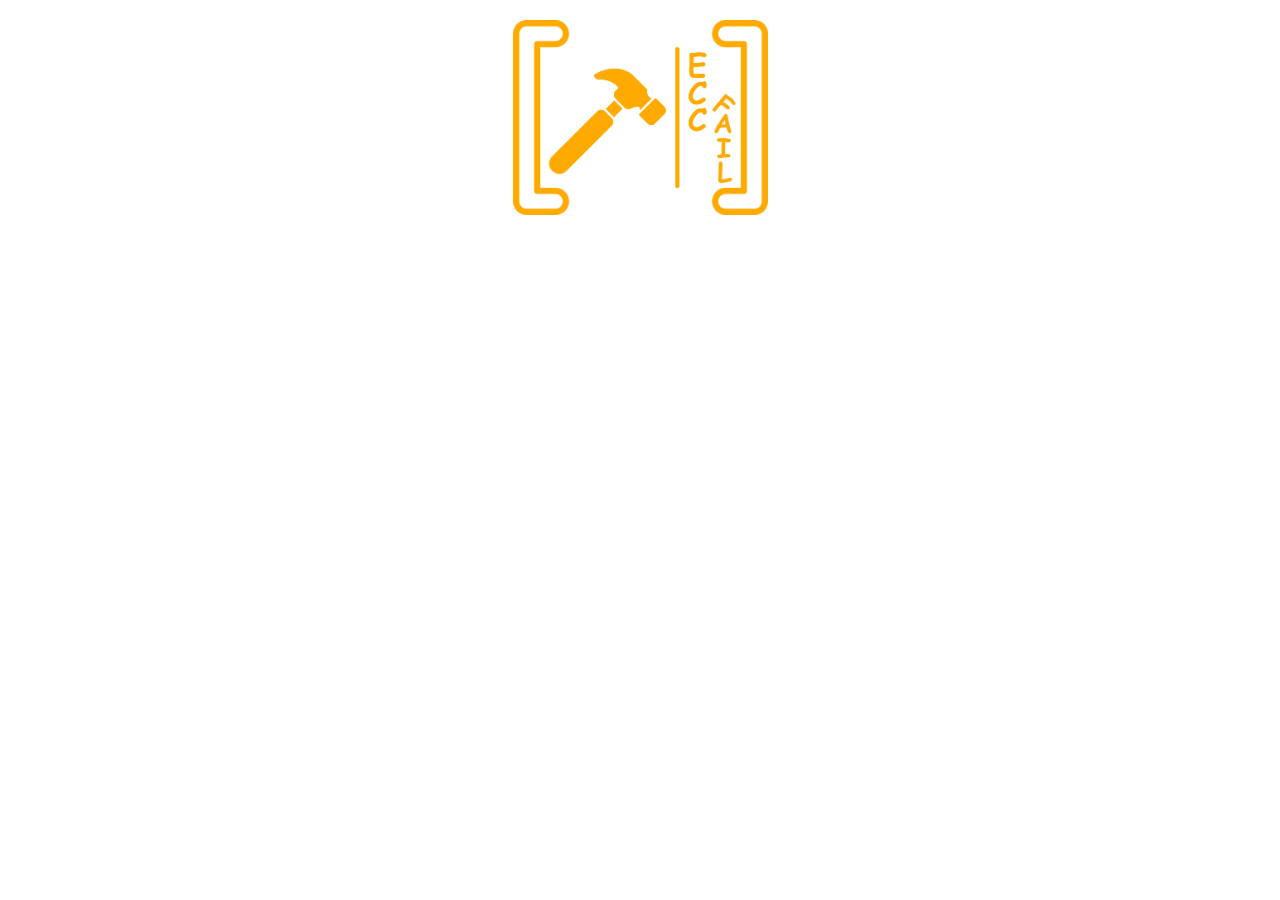
==== index.html @ f6d90c80 "Rename preview.html to index.html" ====
<!doctype html>
<html lang="en">

<head>
  <title>ECC.fail</title>
  <link rel="icon" type="image/x-icon" href="/img/icon.png">
  <meta property="og:title" content="ECC.fail" />
  <meta property="og:description" content="Rowhammer Attack on DDR4 Servers with ECC Memory" />
  <meta property="og:url" content="https://ecc.fail" />
  <!-- Google tag (gtag.js) -->
  <script async src="https://www.googletagmanager.com/gtag/js?id=G-G7LQN2NW95"></script>
  <script>
    window.dataLayer = window.dataLayer || [];
    function gtag() {dataLayer.push(arguments);}
    gtag('js', new Date());
    gtag('config', 'G-G7LQN2NW95');
  </script>

  <meta charset="utf-8">
  <meta name="viewport" content="width=device-width, initial-scale=1, shrink-to-fit=no">

  <!-- Bootstrap and Font-Awesome -->
  <link rel="stylesheet" href="https://stackpath.bootstrapcdn.com/bootstrap/4.4.1/css/bootstrap.min.css"
    integrity="sha384-Vkoo8x4CGsO3+Hhxv8T/Q5PaXtkKtu6ug5TOeNV6gBiFeWPGFN9MuhOf23Q9Ifjh" crossorigin="anonymous">
  <link href="https://stackpath.bootstrapcdn.com/font-awesome/4.7.0/css/font-awesome.min.css" type="text/css"
    rel="stylesheet">

  <!-- Google Fonts -->
  <link rel="preconnect" href="https://fonts.googleapis.com">
  <link rel="preconnect" href="https://fonts.gstatic.com" crossorigin>
  <link href="https://fonts.googleapis.com/css2?family=Roboto:wght@300&display=swap" rel="stylesheet">
  <link href="https://fonts.googleapis.com/css2?family=Roboto:wght@500&display=swap" rel="stylesheet">
  <link href="https://fonts.googleapis.com/css2?family=Poppins:wght@700&display=swap" rel="stylesheet">

  <link href="css/theme.css" rel="stylesheet">
</head>

<body>
  <div class="container">
    <section id="abstract">
      <div class="row justify-content-center align-items-center">
        <div class="col-3">
          <img class="img-fluid" src="img/ecc-fail-logo-orange.png" id="logo" alt="ECC.fail Logo" />
        </div>
      </div>

    </section>
  </div>

</body>

</html>
---- css/theme.css ----
body {
  font-family: 'Roboto', sans-serif;
  font-weight: 300;
  font-size: 13pt;
}

.btn,
.btn-primary:active {
  /* background: #ffaa00; */
  background: #014366;
  border: #000000;
  border-radius: 10px;
}

a {
  color: #636363;
  font-weight: 400;
  text-decoration: none;
}

.fail {
  color: #b1060e;
  font-family: 'Poppins';
}

.news {
  max-height: 40px;
  max-width: 150px;
  margin-right: 10px;
}

.gray {
  color: #636363;
}

.badge {
  color: #ffffff;
  background: #ec7300;
}

h1 {
  font-weight: 400;
  font-size: 3em;
  color: #014366;
}

h2 {
  font-size: 2em;
  font-weight: 300;
}

h4 {
  font-size: 1.5em;
  font-weight: bolder;
  margin-top: 20px;
  margin-bottom: 0;
  width: 100%;
}

h5 {
  padding-top: 15px;
  padding-bottom: 0;
  margin-bottom: 0.5em;
  font-weight: 600;
}

#abstract>div {
  margin-top: 20px;
}

#abstract .card {
  background: #f8fcff;
}

#people>div {
  margin-top: 20px;
}

.question,
.block {
  margin-top: 20px;
  margin-left: 1em;
  margin-right: 1em;
}

#accordion .card {
  border: none;
  margin-top: 10px;
}

#accordion .btn,
#accordion .btn-link {
  background: none;
  border: none;
  color: #000;
  padding-bottom: 0;
  font-weight: 600;
  font-size: 1em;
  text-decoration: none;
}

#accordion .btn:before {
  font-family: FontAwesome;
  content: "\f077";
  color: #000;
  margin-right: 0.5em;
}

#accordion .btn.collapsed:before {
  content: "\f078";
}

#accordion .card .card-body {
  margin-top: 1em;
  margin-left: 1em;
  padding: 0;
}

footer {
  background: #014366;
  color: white;
  font-size: 0.9em;
  margin-top: 20px;
  padding: 0.5em;
  position: absolute;
  left: 0;
  right: 0;
  width: 100%;
}

.modal-body {
  text-align: left;
}

.jumbotron {
  padding-top: 30px !important;
  padding-bottom: 20px !important;
}

:focus {
  outline: 0 !important;
  box-shadow: 0 0 0 0 rgba(0, 0, 0, 0) !important;
}

.action {
  color: #ffffff;
  text-decoration: none;
}

.action:hover {
  color: #ffffff;
}

li {
  margin: 10px 0;
}

.button-wrapper .btn {
  margin-bottom: 5px;
}

.badge {
  margin-left: 5px;
}

.badge-gatech {
  background-color: #b3a369;
}

.badge-umich {
  background-color: #00274c;
}

.badge-purdue {
  background-color: #cfb990;
}

.badge-rub {
  background-color: #17365c;
}

.univ {
  color: #ffffff;
}

.univ:hover {
  color: #ffffff;
}

iframe {
  display: block;
  margin: auto;
}

.accordion-body {
  margin-left: 30px;
}

.description {
  color: rgb(0, 0, 0);
}

.mitigation {
  border: 4px solid black;
}
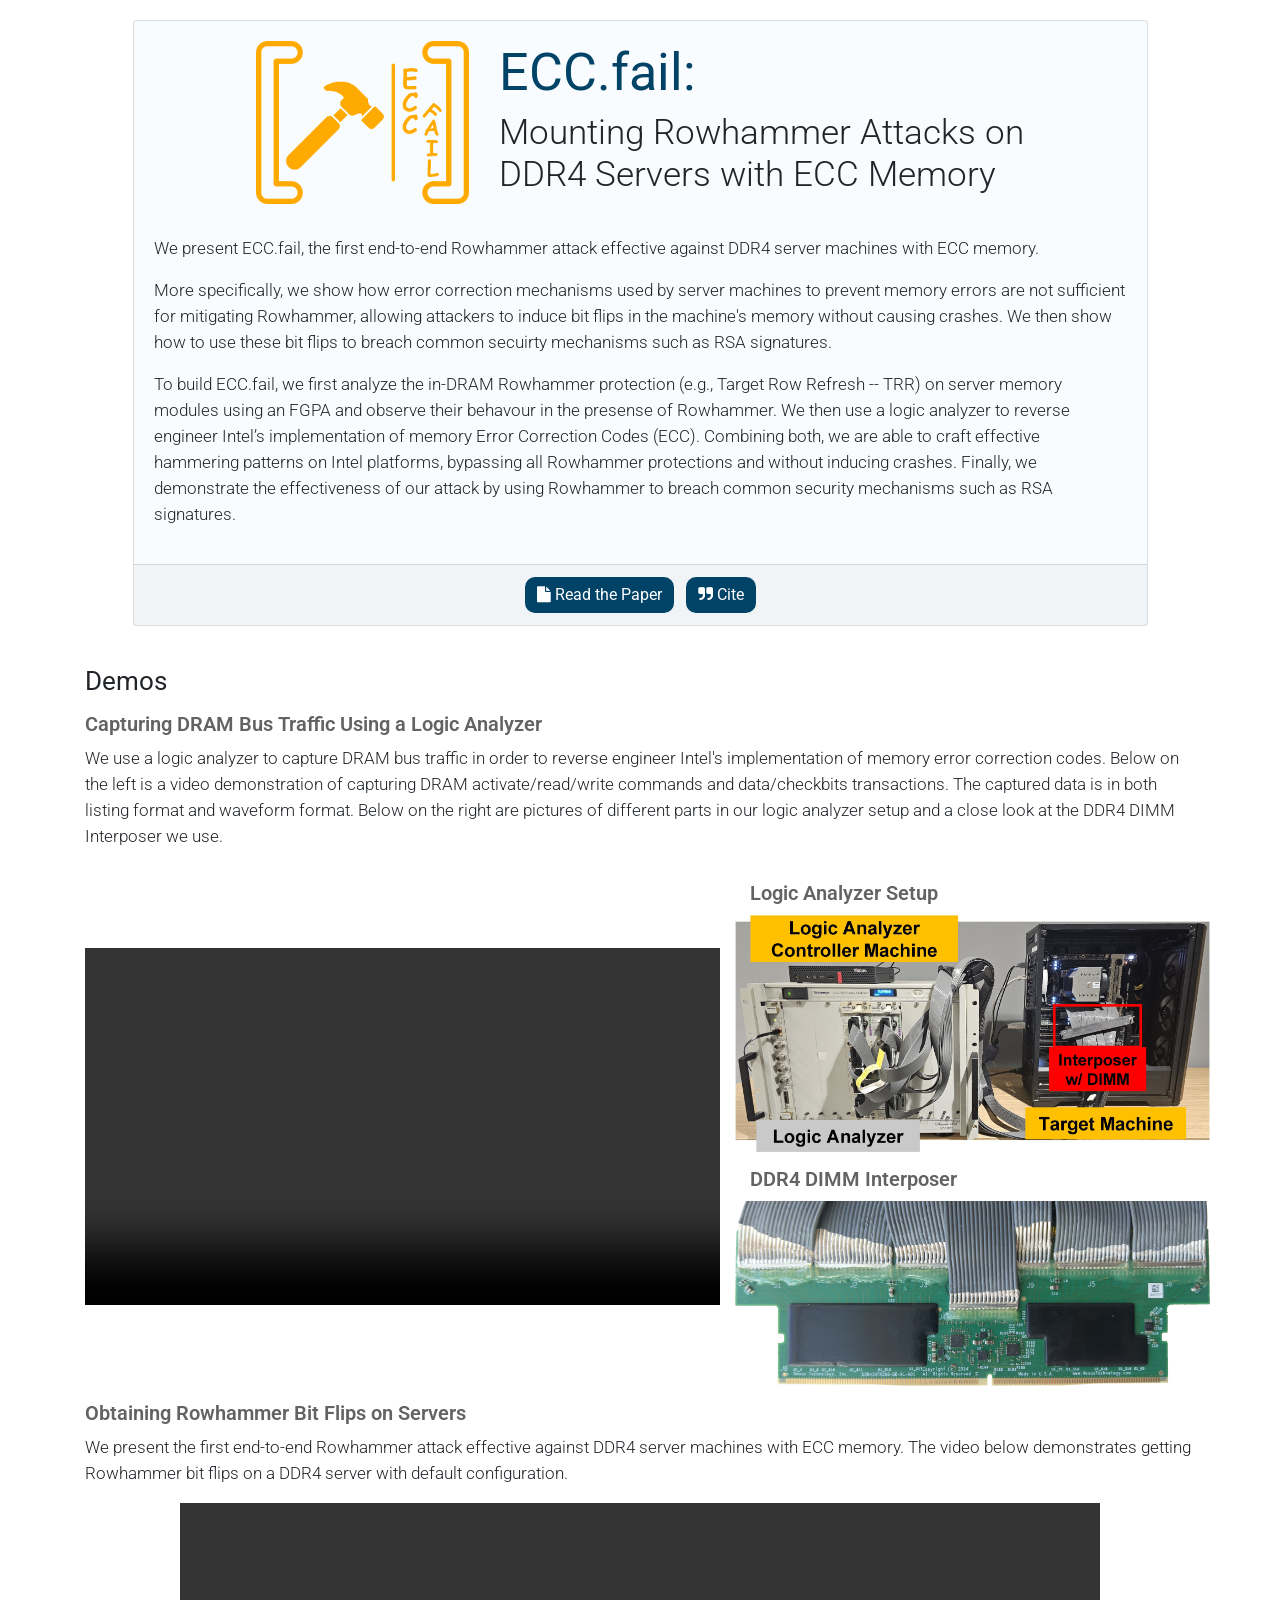
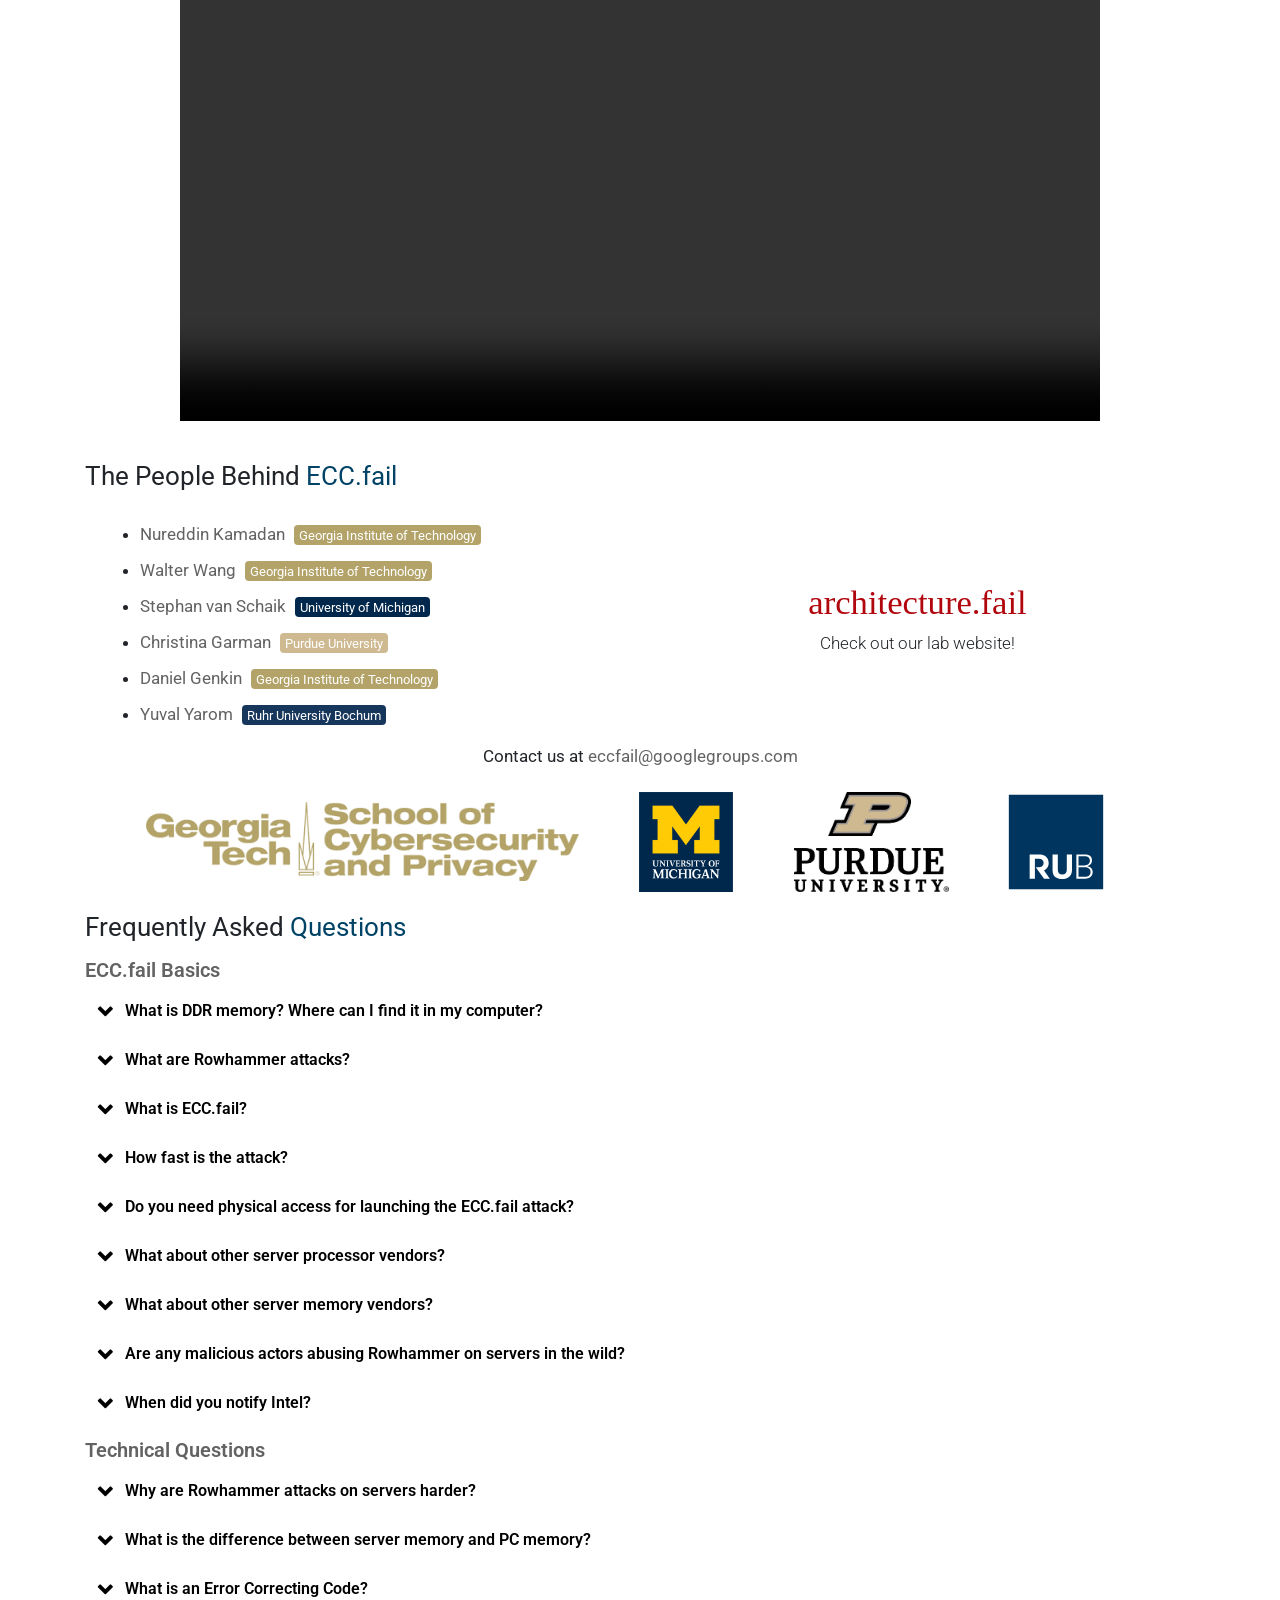
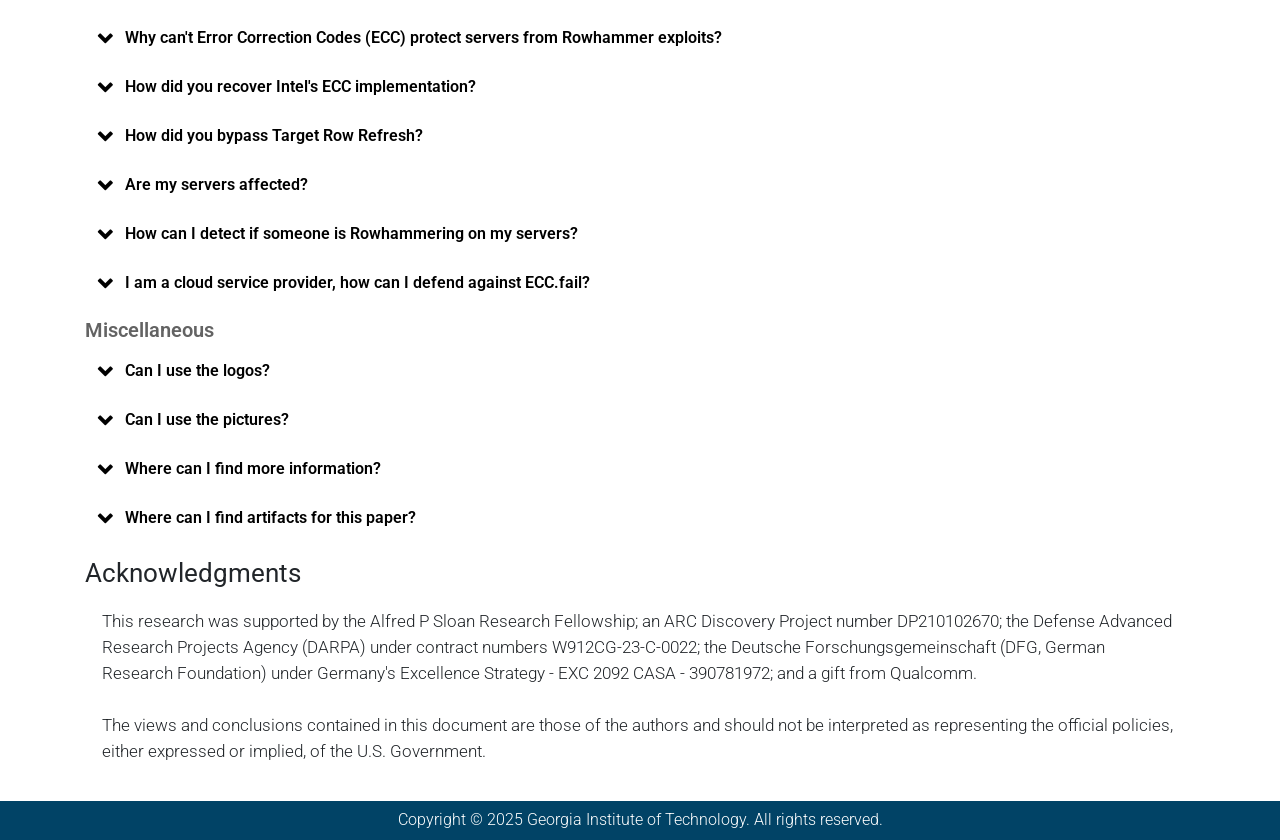
==== commit 8268fc20: "publish" ====
--- a/index.html
+++ b/index.html
@@ -16,6 +16,20 @@
     gtag('config', 'G-G7LQN2NW95');
   </script>
 
+  <script>
+    function copy_to_clipboard() {
+      /* Get the text field */
+      var copyText = document.getElementById("citeTextarea");
+
+      /* Select the text field */
+      copyText.select();
+      copyText.setSelectionRange(0, 99999); /*For mobile devices*/
+
+      /* Copy the text inside the text field */
+      document.execCommand("copy");
+    }
+  </script>
+
   <meta charset="utf-8">
   <meta name="viewport" content="width=device-width, initial-scale=1, shrink-to-fit=no">
 
@@ -38,15 +52,811 @@
 <body>
   <div class="container">
     <section id="abstract">
-      <div class="row justify-content-center align-items-center">
-        <div class="col-3">
-          <img class="img-fluid" src="img/ecc-fail-logo-orange.png" id="logo" alt="ECC.fail Logo" />
+      <div class="row justify-content-center">
+        <div class="col-11">
+          <div class="card">
+            <div class="card-body">
+              <div class="container">
+                <div class="row justify-content-center align-items-center">
+                  <div class="col-3">
+                    <img class="img-fluid" src="img/ecc-fail-logo-orange.png" id="logo" alt="ECC.fail Logo" />
+                  </div>
+                  <div class="col-auto">
+                    <h1 class="text-left">ECC.fail:</h1>
+                    <h2 class="text-left">Mounting Rowhammer Attacks on<br> DDR4 Servers with ECC Memory</h2>
+                  </div>
+                </div>
+              </div>
+
+              <p class="card-text" style="margin-top: 2rem;">
+              <p>
+                We present ECC.fail, the first end-to-end Rowhammer attack effective against DDR4 server machines with
+                ECC
+                memory.
+              </p>
+              <p>
+                More specifically, we show how error correction mechanisms used by server machines to prevent memory
+                errors are not sufficient for mitigating Rowhammer,
+                allowing attackers to induce bit flips in the machine's memory without causing crashes. We then show how
+                to use these bit flips to breach common secuirty mechanisms such as RSA signatures.
+              </p>
+              <p>
+                To build ECC.fail, we first analyze the in-DRAM Rowhammer protection (e.g., Target Row Refresh -- TRR)
+                on server memory modules using an FGPA and observe their behavour in the presense of Rowhammer.
+                We then use a logic analyzer to reverse engineer Intel’s implementation of memory Error Correction Codes
+                (ECC). Combining both, we are able to craft effective hammering patterns on Intel platforms, bypassing
+                all Rowhammer protections and without inducing crashes.
+                Finally, we demonstrate the effectiveness of our attack by using Rowhammer to breach common security
+                mechanisms such as RSA signatures.
+              </p>
+            </div>
+
+            <div class="card-footer text-center w-100">
+              <a href="files/ECC.fail.pdf" class="btn btn-primary mr-2"><i class="fa fa-file"></i> Read
+                the Paper</a>
+
+              <a href="#" class="btn btn-primary" data-toggle="modal" data-target="#cite-slap"><i
+                  class="fa fa-quote-right"></i> Cite</a>
+            </div>
+
+            <div class="modal fade" id="cite-slap" tabindex="-1" role="dialog" aria-labelledby="exampleModalCenterTitle"
+              aria-hidden="true">
+              <div class="modal-dialog modal-dialog-centered" role="document">
+                <div class="modal-content">
+                  <div class="modal-header">
+                    <h5 class="modal-title" id="exampleModalLongTitle">Cite SLAP</h5>
+                    <button type="button" class="close" data-dismiss="modal" aria-label="Close">
+                      <span aria-hidden="true">&times;</span>
+                    </button>
+                  </div>
+
+                  <div class="modal-body">
+                    <textarea class="form-control rounded-0" id="citeTextarea" rows="8" readonly>
+@inproceedings{ecc.fail,
+    title     = {ECC.fail: Mounting Rowhammer Attacks on DDR4 Servers with ECC Memory},
+    booktitle = {34th USENIX Security Symposium (USENIX Security 25)},
+    author    = {Nureddin Kamadan and Walter Wang and Stephan van Schaik and Christina Garman and Daniel Genkin and Yuval Yarom},
+    url       = {https://www.usenix.org/conference/usenixsecurity25/presentation/kamadan},
+    publisher = {USENIX Association},
+    year      = {2025},
+}</textarea>
+                  </div>
+
+                  <div class="modal-footer">
+                    <a href="javascript:copy_to_clipboard()" class="btn btn-primary mr-auto"><i class="fa fa-clipboard"
+                        aria-hidden="true"></i> Copy to clipboard</a>
+                    <button type="button" class="btn btn-secondary" data-dismiss="modal">Close</button>
+                  </div>
+                </div>
+              </div>
+            </div>
+          </div>
         </div>
       </div>
 
     </section>
   </div>
 
+  <div class="container">
+    <section id="demos">
+      <h4 style="padding-top: 20px;">Demos</h4>
+
+      <h5 class="gray">Capturing DRAM Bus Traffic Using a Logic Analyzer</h5>
+      <p>We use a logic analyzer to capture DRAM bus traffic in order to reverse engineer Intel's implementation of
+        memory error correction codes.
+        Below on the left is a video demonstration of capturing DRAM activate/read/write commands and data/checkbits
+        transactions.
+        The captured data is in both listing format and waveform format.
+        Below on the right are pictures of different parts in our logic analyzer setup and a close look at the DDR4
+        DIMM Interposer we use.
+      </p>
+      <div class="row justify-content-center align-items-center">
+        <div class="col-7">
+          <div class="embed-responsive embed-responsive-16by9">
+            <video class="embed-responsive-item" src="video/la-demo.webm" controls muted
+              style="max-width: 100%;"></video>
+          </div>
+        </div>
+        <div class="col-5">
+          <div class="row justify-content-center align-items-center">
+            <div class="col">
+              <h5 class="gray">Logic Analyzer Setup</h5>
+              <div class="row justify-content-center">
+                <image src="img/la-labeled.jpg" controls muted style="max-width: 100%;"></image>
+              </div>
+            </div>
+          </div>
+          <div class="row justify-content-center align-items-center">
+            <div class="col">
+              <h5 class="gray">DDR4 DIMM Interposer</h5>
+              <div class="row justify-content-center">
+                <image src="img/interposer.jpg" controls muted style="max-width: 100%;"></image>
+              </div>
+            </div>
+          </div>
+        </div>
+      </div>
+
+      <h5 class="gray">Obtaining Rowhammer Bit Flips on Servers</h5>
+      <p>
+        We present the first end-to-end Rowhammer attack effective against DDR4 server machines with ECC memory.
+        The video below demonstrates getting Rowhammer bit flips on a DDR4 server with default configuration.
+      </p>
+      <div class="row justify-content-center align-items-center">
+        <div class="col-10">
+          <div class="embed-responsive embed-responsive-16by9">
+            <video class="embed-responsive-item" src="video/hammer-demo.webm" controls muted
+              style="max-width: 100%;"></video>
+          </div>
+        </div>
+      </div>
+
+    </section>
+
+    <section id="people">
+      <h4 style="padding-top: 20px;">The People Behind
+        <span style="color: #014366;">ECC.fail</span>
+      </h4>
+      <div class="container">
+        <div class="row align-items-center">
+          <div class="col-md-6">
+            <ul>
+              <li>
+                <a href="https://www.linkedin.com/in/nureddin-kamadan">Nureddin Kamadan</a>
+                <span class="badge badge-gatech">
+                  <a class="univ" href="https://www.gatech.edu/">Georgia Institute of Technology</a>
+                </span>
+              </li>
+
+              <li>
+                <a href="https://walwan.uphd.me">Walter Wang</a>
+                <span class="badge badge-gatech">
+                  <a class="univ" href="https://www.gatech.edu/">Georgia Institute of Technology</a>
+                </span>
+              </li>
+
+              <li>
+                <a href="https://codentium.com/about">Stephan van Schaik</a>
+                <span class="badge badge-umich">
+                  <a class="univ" href="https://www.umich.edu/">University of Michigan</a>
+                </span>
+              </li>
+
+              <li>
+                <a href="https://www.cs.purdue.edu/homes/clg">Christina Garman</a>
+                <span class="badge badge-purdue">
+                  <a class="univ" href="https://www.purdue.edu/">Purdue University</a>
+                </span>
+              </li>
+
+              <li>
+                <a href="https://faculty.cc.gatech.edu/~genkin">Daniel Genkin</a>
+                <span class="badge badge-gatech">
+                  <a class="univ" href="https://www.gatech.edu/">Georgia Institute of Technology</a>
+                </span>
+              </li>
+
+              <li>
+                <a href="https://yuval.yarom.org">Yuval Yarom</a>
+                <span class="badge badge-rub">
+                  <a class="univ" href="https://www.ruhr-uni-bochum.de/">Ruhr University Bochum</a>
+                </span>
+              </li>
+            </ul>
+          </div>
+          <div class="col-md-6">
+            <h2 style="text-align: center;"><b><a class="fail"
+                  href="https://architecture.fail/">architecture.fail</a></b></h2>
+            <p style="text-align: center;">Check out our lab website!</p>
+          </div>
+        </div>
+        <div class="row">
+          <div class="col-md-12">
+            <p style="text-align: center;"><b>Contact us at <a
+                  href="mailto:eccfail@googlegroups.com">eccfail@googlegroups.com</a></b></p>
+            <br>
+            <div class="row justify-content-center align-items-center" style="margin-top: -20px; margin-bottom: -20px;">
+              <div class="col-lg-5" style="text-align: center;">
+                <img class="img-fluid" src="img/gatech.png" alt="Georgia Institute of Technology"
+                  style="max-height: 100px;" />
+              </div>
+              <div class="col-lg-2" style="text-align: center;">
+                <img class="img-fluid" src="img/umich.png" alt="University of Michigan" style="max-height: 100px;" />
+              </div>
+              <div class="col-lg-2" style="text-align: center;">
+                <img class="img-fluid" src="img/purdue.png" alt="Purdue University" style="max-height: 100px;" />
+              </div>
+              <div class="col-lg-2" style="text-align: center;">
+                <img class="img-fluid" src="img/rub.svg" alt="Ruhr University Bochum" style="max-height: 100px;" />
+              </div>
+              <div class="col-lg-2"></div>
+            </div>
+          </div>
+        </div>
+      </div>
+    </section>
+
+    <section id="qa">
+      <h4 style="padding-top: 20px;">Frequently Asked <span style="color: #014366;">Questions</span></h4>
+
+      <h5 class="gray">ECC.fail Basics</h5>
+
+      <div id="accordion">
+        <div class="card">
+          <div id="basic-question-1">
+            <h6>
+              <button class="btn btn-link collapsed" data-toggle="collapse" data-target="#basic-answer-1"
+                aria-expanded="true" aria-controls="basic-answer-1">
+                What is DDR memory? Where can I find it in my computer?
+              </button>
+            </h6>
+          </div>
+          <div id="basic-answer-1" class="collapse" aria-labelledby="basic-question-1">
+            <div class="card-body">
+              DDR memory is a type of memory widely used in consumer computers, workstations, servers, and other
+              electronic devices.
+              It is usually controlled by processors, or CPUs, to temporarily store data for later retrieval.
+              DDR memory is essential for computers and servers to run.
+              Below is an example picture of DDR4 memory used in servers:
+              <div class="row justify-content-center" style="padding-top:20px; padding-bottom: 20px;">
+                <image src="img/rdimm.jpg" controls muted style="max-width: 60%;"></image>
+              </div>
+              The picture below is an example of a server motherboard, there are several memory slots
+              close to the processor where memory is installed.
+              <div class="row justify-content-center" style="padding-top:20px;">
+                <image src="img/server-mobo-with-cpu-dimm-slot-marked.jpg" controls muted style="max-width: 80%;">
+                </image>
+              </div>
+            </div>
+          </div>
+        </div>
+      </div>
+
+      <div id="accordion">
+        <div class="card">
+          <div id="basic-question-2">
+            <h6>
+              <button class="btn btn-link collapsed" data-toggle="collapse" data-target="#basic-answer-2"
+                aria-expanded="true" aria-controls="basic-answer-2">
+                What are Rowhammer attacks?
+              </button>
+            </h6>
+          </div>
+          <div id="basic-answer-2" class="collapse" aria-labelledby="basic-question-2">
+            <div class="card-body">
+              In 2014, <a href="https://doi.org/10.1109/ISCA.2014.6853210">researchers</a>
+              first documented a reliability issue in DDR3 memory called "Rowhammer",
+              where fast accessing to a particular memory location, a process named "hammering",
+              would cause data corruption, or bit flips (0 changed to 1, or 1 to 0), on nearby memory locations.
+              If Rowhammer bit flips are exploited maliciously, it can lead to security breaches including
+              gaining root privilege, unauthorized reads or writes to memory, and breaking cryptographic primitives,
+              in both native and browser environments.
+              <br>
+              Realizing the danger, DRAM vendors have introduced in-DRAM protection against Rowhammer attacks in newer
+              DDR4 memory.
+              However, researchers have proven that these mitigations can also be bypassed on personal computers used
+              by end users. Our work finishes the puzzle, showing
+              that server machines using DDR4 memory are also vulnerable to Rowhammer, despite using additional
+              protections built by CPU and memory vendors.
+            </div>
+          </div>
+        </div>
+      </div>
+
+      <div id="accordion">
+        <div class="card">
+          <div id="basic-question-3">
+            <h6>
+              <button class="btn btn-link collapsed" data-toggle="collapse" data-target="#basic-answer-3"
+                aria-expanded="true" aria-controls="basic-answer-3">
+                What is ECC.fail?
+              </button>
+            </h6>
+          </div>
+          <div id="basic-answer-3" class="collapse" aria-labelledby="basic-question-3">
+            <div class="card-body">
+              ECC.fail is the first Rowhammer attack on DDR4 servers. Unlike their PC counterparts, servers have extra
+              protections against memory data corruptions (e.g., Rowhammer or cosmic ray bit flips), in the form of
+              error correcting codes.
+              These can detect bit flips in memory, and even potentially correct them.
+              ECC.fail bypasses these protections by carefully inducing Rowhammer bit flips at certain memory
+              locations,
+              based on our reverse-engineering of the ECC used in Intel servers. Thus, our work enables Rowhammer
+              attacks on DDR4 servers for the first time,
+              demonstrating how attackers can use Rowhammer-induced bitflips to break common security mechanisms such
+              as RSA signatures.
+            </div>
+          </div>
+        </div>
+      </div>
+
+      <div id="accordion">
+        <div class="card">
+          <div id="basics-question-4">
+            <h6>
+              <button class="btn btn-link collapsed" data-toggle="collapse" data-target="#basics-answer-4"
+                aria-expanded="true" aria-controls="basics-answer-4">
+                How fast is the attack?
+              </button>
+            </h6>
+          </div>
+          <div id="basics-answer-4" class="collapse" aria-labelledby="basics-question-4">
+            <div class="card-body">
+              In our setup, it takes 2.5 hours on average to get Rowhammer bit flips and about 10 hours on average to
+              launch the RSA public key attack.
+            </div>
+          </div>
+        </div>
+      </div>
+
+      <div id="accordion">
+        <div class="card">
+          <div id="basics-question-5">
+            <h6>
+              <button class="btn btn-link collapsed" data-toggle="collapse" data-target="#basics-answer-5"
+                aria-expanded="true" aria-controls="basics-answer-5">
+                Do you need physical access for launching the ECC.fail attack?
+              </button>
+            </h6>
+          </div>
+          <div id="basics-answer-5" class="collapse" aria-labelledby="basics-question-5">
+            <div class="card-body">
+              No. ECC.fail (like all Rowhammer attacks) can be exploited purely from software, without the need for
+              physical access. While we did use physical access to our own servers during the development of ECC.fail,
+              such access is not required for launching our attack.
+            </div>
+          </div>
+        </div>
+      </div>
+
+      <div id="accordion">
+        <div class="card">
+          <div id="basics-question-6">
+            <h6>
+              <button class="btn btn-link collapsed" data-toggle="collapse" data-target="#basics-answer-6"
+                aria-expanded="true" aria-controls="basics-answer-6">
+                What about other server processor vendors?
+              </button>
+            </h6>
+          </div>
+          <div id="basics-answer-6" class="collapse" aria-labelledby="basics-question-6">
+            <div class="card-body">
+              Currently, our work only focuses on Intel server processors. Mounting Rowhammer attacks on AMD and ARM
+              servers is ongoing work.
+            </div>
+          </div>
+        </div>
+      </div>
+
+      <div id="accordion">
+        <div class="card">
+          <div id="basics-question-7">
+            <h6>
+              <button class="btn btn-link collapsed" data-toggle="collapse" data-target="#basics-answer-7"
+                aria-expanded="true" aria-controls="basics-answer-7">
+                What about other server memory vendors?
+              </button>
+            </h6>
+          </div>
+          <div id="basics-answer-7" class="collapse" aria-labelledby="basics-question-7">
+            <div class="card-body">
+              Likewise, our work focuses on SK Hynix memory modules. We leave testing Rowhammer susceptibility of
+              other vendors' ECC memory as future work.
+            </div>
+          </div>
+        </div>
+      </div>
+
+      <div id="accordion">
+        <div class="card">
+          <div id="basics-question-8">
+            <h6>
+              <button class="btn btn-link collapsed" data-toggle="collapse" data-target="#basics-answer-8"
+                aria-expanded="true" aria-controls="basics-answer-8">
+                Are any malicious actors abusing Rowhammer on servers in the wild?
+              </button>
+            </h6>
+          </div>
+          <div id="basics-answer-8" class="collapse" aria-labelledby="basics-question-8">
+            <div class="card-body">
+              So far, we do not have any evidence that ECC.fail has been used in the wild.
+            </div>
+          </div>
+        </div>
+      </div>
+
+      <div id="accordion">
+        <div class="card">
+          <div id="basics-question-9">
+            <h6>
+              <button class="btn btn-link collapsed" data-toggle="collapse" data-target="#basics-answer-9"
+                aria-expanded="true" aria-controls="basics-answer-9">
+                When did you notify Intel?
+              </button>
+            </h6>
+          </div>
+          <div id="basics-answer-9" class="collapse" aria-labelledby="basics-question-9">
+            <div class="card-body">
+              We disclosed ECC.fail to Intel on Jan 24, 2025.
+            </div>
+          </div>
+        </div>
+      </div>
+
+
+      <h5 class="gray">Technical Questions</h5>
+
+      <div id="accordion">
+        <div class="card">
+          <div id="techs-question-1">
+            <h6>
+              <button class="btn btn-link collapsed" data-toggle="collapse" data-target="#techs-answer-1"
+                aria-expanded="true" aria-controls="techs-answer-1">
+                Why are Rowhammer attacks on servers harder?
+              </button>
+            </h6>
+          </div>
+          <div id="techs-answer-1" class="collapse" aria-labelledby="techs-question-1">
+            <div class="card-body">
+              Compared to their PC counterparts, servers use ECC memory which offers error correction capabilities in
+              case
+              of bit flips. As such, it was believed that these
+              protections would suffice to prevent Rowhammer and the resulting security exploits. However, our work
+              has
+              shown that with careful hammering it is possible to bypass these protections,
+              allowing us to launch Rowhammer attacks against DDR4 servers with default configuration and without
+              inducing crashes.
+            </div>
+          </div>
+        </div>
+      </div>
+
+      <div id="accordion">
+        <div class="card">
+          <div id="tech-question-2">
+            <h6>
+              <button class="btn btn-link collapsed" data-toggle="collapse" data-target="#tech-answer-2"
+                aria-expanded="true" aria-controls="tech-answer-2">
+                What is the difference between server memory and PC memory?
+              </button>
+            </h6>
+          </div>
+          <div id="tech-answer-2" class="collapse" aria-labelledby="tech-question-2">
+            <div class="card-body">
+              In order to store those extra checkbits for ECC functionality,
+              ECC memory modules have extra memory chips compared to memory modules in personal computers.<p>
+
+                Example picture of a server memory module:
+              <div class="row justify-content-center" style="padding-top:20px; padding-bottom: 20px;">
+                <image src="img/rdimm-labeled.jpg" controls muted style="max-width: 60%;"></image>
+              </div>
+
+              Example picture of a PC memory module:
+              <div class="row justify-content-center" style="padding-top:20px;">
+                <image src="img/udimm-labeled.jpg" controls muted style="max-width: 60%;"></image>
+              </div>
+            </div>
+          </div>
+        </div>
+      </div>
+
+      <div id="accordion">
+        <div class="card">
+          <div id="tech-question-3">
+            <h6>
+              <button class="btn btn-link collapsed" data-toggle="collapse" data-target="#tech-answer-3"
+                aria-expanded="true" aria-controls="tech-answer-3">
+                What is an Error Correcting Code?
+              </button>
+            </h6>
+          </div>
+          <div id="tech-answer-3" class="collapse" aria-labelledby="tech-question-3">
+            <div class="card-body">
+              On servers, an Error Correcting Code, or ECC, is a functionality for improving reliability of server
+              memory
+              against random data corruptions. This is achieved by the CPU adding redundant bits, called checkbits, to
+              the
+              data
+              stored in memory. The checkbits are calculated by server processors when writing cache line data to
+              memory
+              and can be used to detect and correct data corruptions happened in the memory module or during
+              transmission.
+            </div>
+          </div>
+        </div>
+      </div>
+
+      <div id="accordion">
+        <div class="card">
+          <div id="tech-question-4">
+            <h6>
+              <button class="btn btn-link collapsed" data-toggle="collapse" data-target="#tech-answer-4"
+                aria-expanded="true" aria-controls="tech-answer-4">
+                Why can't Error Correction Codes (ECC) protect servers from Rowhammer exploits?
+              </button>
+            </h6>
+          </div>
+          <div id="tech-answer-4" class="collapse" aria-labelledby="tech-question-4">
+            <div class="card-body">
+              Error correcting codes (ECC) are designed to address memory errors
+              caused by many factors ranging from cosmic rays to disturbance errors.
+              In the case of Rowhammer bit flips, ECC is able to correct single bit flips,
+              and detect two or more random bit flips.
+              However, as our work shows, even ECC has its limits. More specifically, carefully placed bit flips at
+              certain memory locations are able to bypass
+              the ECC, resulting in no ECC errors or ECC "miscorrections" of data. In both cases this results in
+              Rowhammer-induced bit flips, allowing us to mount exploits against the machine's security primitives.
+            </div>
+          </div>
+        </div>
+      </div>
+
+      <div id="accordion">
+        <div class="card">
+          <div id="techs-question-5">
+            <h6>
+              <button class="btn btn-link collapsed" data-toggle="collapse" data-target="#techs-answer-5"
+                aria-expanded="true" aria-controls="techs-answer-5">
+                How did you recover Intel's ECC implementation?
+              </button>
+            </h6>
+          </div>
+          <div id="techs-answer-5" class="collapse" aria-labelledby="techs-question-5">
+            <div class="card-body">
+              Server CPUs calculate ECC checkbits using an encoding matrix.
+              Recovering the ECC implementation is essentially recovering the ECC encoding matrix.
+              To recover the matrix, we need to know the corresponding checkbits of given cache line data.
+              We use the logic analyzer to capture checkbits of cache line data written by our program to recover the
+              matrix.
+            </div>
+          </div>
+        </div>
+      </div>
+
+      <div id="accordion">
+        <div class="card">
+          <div id="techs-question-6">
+            <h6>
+              <button class="btn btn-link collapsed" data-toggle="collapse" data-target="#techs-answer-6"
+                aria-expanded="true" aria-controls="techs-answer-6">
+                How did you bypass Target Row Refresh?
+              </button>
+            </h6>
+          </div>
+          <div id="techs-answer-6" class="collapse" aria-labelledby="techs-question-6">
+            <div class="card-body">
+              Because TRR is built inside DRAM chips, we use an FPGA (Field-Programmable Gate Array)
+              to control commands sent to memory so that we can analyze characteristics of Hynix TRR.
+              <br>
+              Below is a picture of our FPGA setup with ECC memory installed:
+              <div class="row justify-content-center" style="padding-top: 20px; padding-bottom: 20px;">
+                <image src="img/fpga-labeled.jpg" controls muted style="max-width: 90%;"></image>
+              </div>
+              We find that TRR on the Hynix DIMMs we tested detects possible Rowhammer attacks
+              by randomly sampling rows being accessed.
+              However, we discovered that the sampler built in the memory does not sample uniformly,
+              which enables us to craft Rowhammer patterns that can prevent our attack accesses from being sampled.
+            </div>
+          </div>
+        </div>
+      </div>
+
+      <div id="accordion">
+        <div class="card">
+          <div id="techs-question-7">
+            <h6>
+              <button class="btn btn-link collapsed" data-toggle="collapse" data-target="#techs-answer-7"
+                aria-expanded="true" aria-controls="techs-answer-7">
+                Are my servers affected?
+              </button>
+            </h6>
+          </div>
+          <div id="techs-answer-7" class="collapse" aria-labelledby="techs-question-7">
+            <div class="card-body">
+              We currently tested a small number of Intel servers and SK Hynix memory modules. See our paper for
+              details. However, now that we have demonstrated that Rowhammer attacks on servers is possible, we expect
+              that others will improve our work to larger categories of server hardware.
+            </div>
+          </div>
+        </div>
+      </div>
+
+      <div id="accordion">
+        <div class="card">
+          <div id="techs-question-8">
+            <h6>
+              <button class="btn btn-link collapsed" data-toggle="collapse" data-target="#techs-answer-8"
+                aria-expanded="true" aria-controls="techs-answer-8">
+                How can I detect if someone is Rowhammering on my servers?
+              </button>
+            </h6>
+          </div>
+          <div id="techs-answer-8" class="collapse" aria-labelledby="techs-question-8">
+            <div class="card-body">
+              If error reporting is properly configured on your server and a Rowhammer attack is taking place, we
+              expect to see a large number of
+              correctable and (un)correctable memory errors. While this might indicate potential memory failure, it
+              can also be used as a crude method for detecting Rowhammer.
+            </div>
+          </div>
+        </div>
+      </div>
+
+      <div id="accordion">
+        <div class="card">
+          <div id="techs-question-9">
+            <h6>
+              <button class="btn btn-link collapsed" data-toggle="collapse" data-target="#techs-answer-9"
+                aria-expanded="true" aria-controls="techs-answer-9">
+                I am a cloud service provider, how can I defend against ECC.fail?
+              </button>
+            </h6>
+          </div>
+          <div id="techs-answer-9" class="collapse" aria-labelledby="techs-question-9">
+            <div class="card-body">
+              Contact your hardware vendors for CPU and memory and inquire about their Rowhammer protections. While
+              completely mitigating Rowhammer is an open research problem, some memory modules are weaker than others
+              making hammering them easier.
+              In addition, we recommand configuring your system to properly report and log memory errors. Having a
+              large amount of such errors in your infrastructure could indicate memory failure, as well as the
+              possibility of Rowhammer attacks.
+            </div>
+          </div>
+        </div>
+      </div>
+
+
+      <h5 class="gray">Miscellaneous</h5>
+
+      <div id="accordion">
+        <div class="card">
+          <div id="misc-question-1">
+            <h6>
+              <button class="btn btn-link collapsed" data-toggle="collapse" data-target="#misc-answer-1"
+                aria-expanded="true" aria-controls="misc-answer-1">
+                Can I use the logos?
+              </button>
+            </h6>
+          </div>
+          <div id="misc-answer-1" class="collapse" aria-labelledby="misc-question-1">
+            <div class="card-body">
+              <p>
+                Yes, with rights waived via <a href="https://creativecommons.org/publicdomain/zero/1.0/">CC0</a>.
+                You can right-click each logo, which should list an option to save the image as a file.
+              <p>
+            </div>
+          </div>
+        </div>
+      </div>
+
+      <div id="accordion">
+        <div class="card">
+          <div id="misc-question-2">
+            <h6>
+              <button class="btn btn-link collapsed" data-toggle="collapse" data-target="#misc-answer-2"
+                aria-expanded="true" aria-controls="misc-answer-2">
+                Can I use the pictures?
+              </button>
+            </h6>
+          </div>
+          <div id="misc-answer-2" class="collapse" aria-labelledby="misc-question-2">
+            <div class="card-body">
+              <p>
+                Yes, with rights waived via <a href="https://creativecommons.org/publicdomain/zero/1.0/">CC0</a>.
+                <br>
+                Here are the pictures without text labels:
+              <div class="row justify-content-center">
+                <image src="img/la.jpg" controls muted style="max-width: 60%;"></image>
+              </div>
+              <div class="row justify-content-center">
+                <image src="img/udimm.jpg" controls muted style="max-width: 60%;"></image>
+              </div>
+              <div class="row justify-content-center">
+                <image src="img/server-mobo-with-cpu-dimm-slot.jpg" controls muted style="max-width: 50%;"></image>
+              </div>
+              <div class="row justify-content-center">
+                <image src="img/fpga.jpg" controls muted style="max-width: 60%;"></image>
+              </div>
+              <p>
+            </div>
+          </div>
+        </div>
+      </div>
+
+      <div id="accordion">
+        <div class="card">
+          <div id="misc-question-3">
+            <h6>
+              <button class="btn btn-link collapsed" data-toggle="collapse" data-target="#misc-answer-3"
+                aria-expanded="true" aria-controls="misc-answer-3">
+                Where can I find more information?
+              </button>
+            </h6>
+          </div>
+          <div id="misc-answer-3" class="collapse" aria-labelledby="misc-question-3">
+            <div class="card-body">
+              <p>The 'Read the Paper' button at the top of this website links to the academic paper
+                for ECC.fail. ECC.fail will appear at the
+                <a href="https://www.usenix.org/conference/usenixsecurity25">2025 USENIX Security Symposium</a>.
+              </p>
+            </div>
+          </div>
+        </div>
+      </div>
+
+      <div id="accordion">
+        <div class="card">
+          <div id="misc-question-4">
+            <h6>
+              <button class="btn btn-link collapsed" data-toggle="collapse" data-target="#misc-answer-4"
+                aria-expanded="true" aria-controls="misc-answer-4">
+                Where can I find artifacts for this paper?
+              </button>
+            </h6>
+          </div>
+          <div id="misc-answer-4" class="collapse" aria-labelledby="misc-question-4">
+            <div class="card-body">
+              <p>
+                We publish the artifacts supporting our work, listed as follows:
+              <ul>
+                <li>Source code, instructions, scripts, and/or files for TRR
+                  profiling and testing Rowhammer patterns using an FPGA
+                  memory controller, testing Rowhammer on a test platform
+                  and the tool that parses and modifies a UEFI image file.</li>
+                <li>Source code and instructions for testing Intel's ECC
+                  implementation, data correction capabilities, and data
+                  scrambling, and the ECC generator matrix and parity
+                  check matrix for Intel's Skylake and Cascade Lake
+                  platforms</li>
+                <li>Source code, instructions, and testing scripts for DDR4
+                  Rowhammer with ECC and data scrambling enabled and
+                  for RSA</li>
+              </ul>
+              You can find artifacts for ECC.fail at
+              <a href="https://doi.org/10.5281/zenodo.15579424">https://doi.org/10.5281/zenodo.15579424</a>.
+              </p>
+            </div>
+          </div>
+        </div>
+      </div>
+
+    </section>
+    <section id="acknowledgments">
+      <h4>Acknowledgments</h4>
+      <div class="block">
+        <p>
+          This research was supported by the Alfred P Sloan Research Fellowship;
+          an ARC Discovery Project number DP210102670;
+          the Defense Advanced Research Projects Agency (DARPA) under contract numbers W912CG-23-C-0022;
+          the Deutsche Forschungsgemeinschaft (DFG, German Research Foundation) under Germany's Excellence Strategy -
+          EXC 2092 CASA - 390781972;
+          and a gift from Qualcomm.
+          <br><br>
+          The views and conclusions contained in this document are those of the authors and should not
+          be interpreted as representing the official policies, either expressed or implied, of the
+          U.S. Government.
+        </p>
+      </div>
+    </section>
+  </div>
+
+  <footer>
+    <div class="text-center w-100">
+      <span>Copyright &copy; 2025 Georgia Institute of Technology. All rights reserved.</span>
+    </div>
+  </footer>
+
+  <!-- Cite breaks without older Bootstrap -->
+  <script src="https://code.jquery.com/jquery-3.4.1.slim.min.js"
+    integrity="sha384-J6qa4849blE2+poT4WnyKhv5vZF5SrPo0iEjwBvKU7imGFAV0wwj1yYfoRSJoZ+n"
+    crossorigin="anonymous"></script>
+  <script src="https://cdn.jsdelivr.net/npm/popper.js@1.16.0/dist/umd/popper.min.js"
+    integrity="sha384-Q6E9RHvbIyZFJoft+2mJbHaEWldlvI9IOYy5n3zV9zzTtmI3UksdQRVvoxMfooAo"
+    crossorigin="anonymous"></script>
+  <script src="https://stackpath.bootstrapcdn.com/bootstrap/4.4.1/js/bootstrap.min.js"
+    integrity="sha384-wfSDF2E50Y2D1uUdj0O3uMBJnjuUD4Ih7YwaYd1iqfktj0Uod8GCExl3Og8ifwB6"
+    crossorigin="anonymous"></script>
+
 </body>
 
 </html>
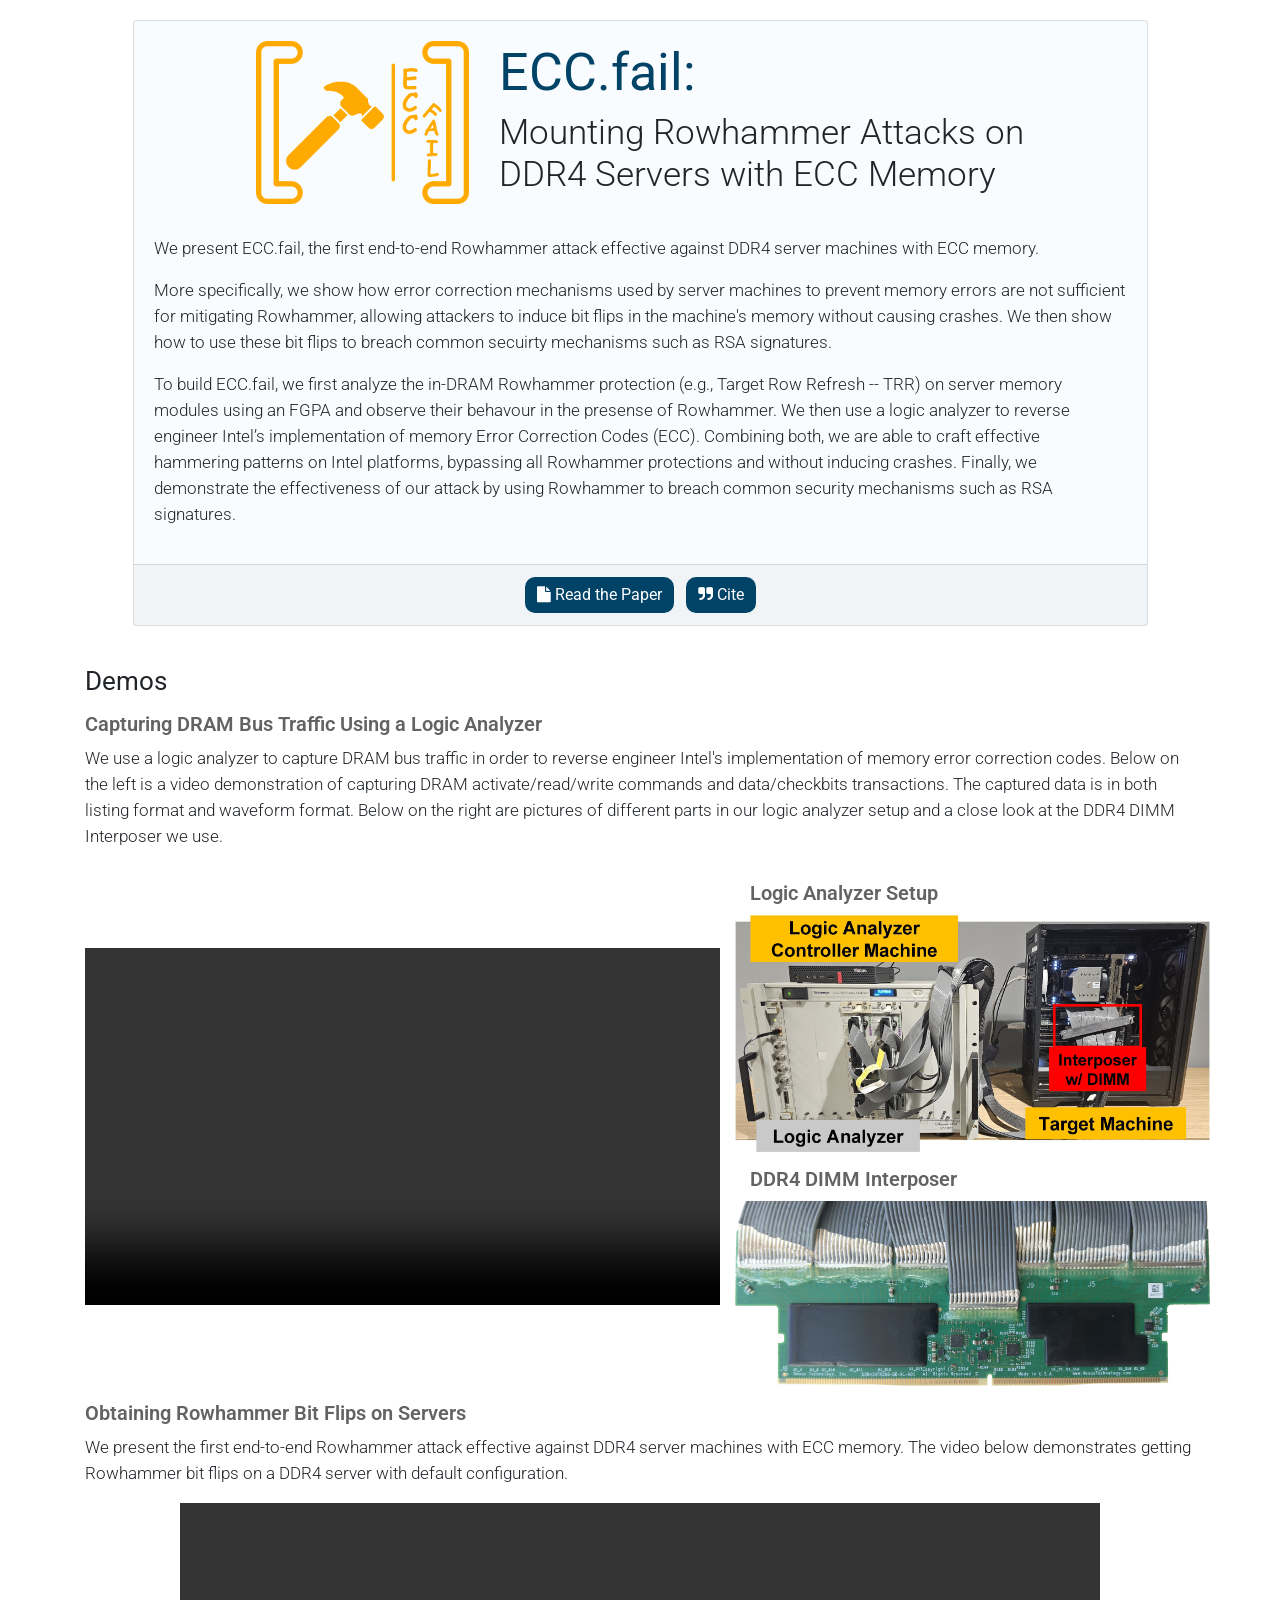
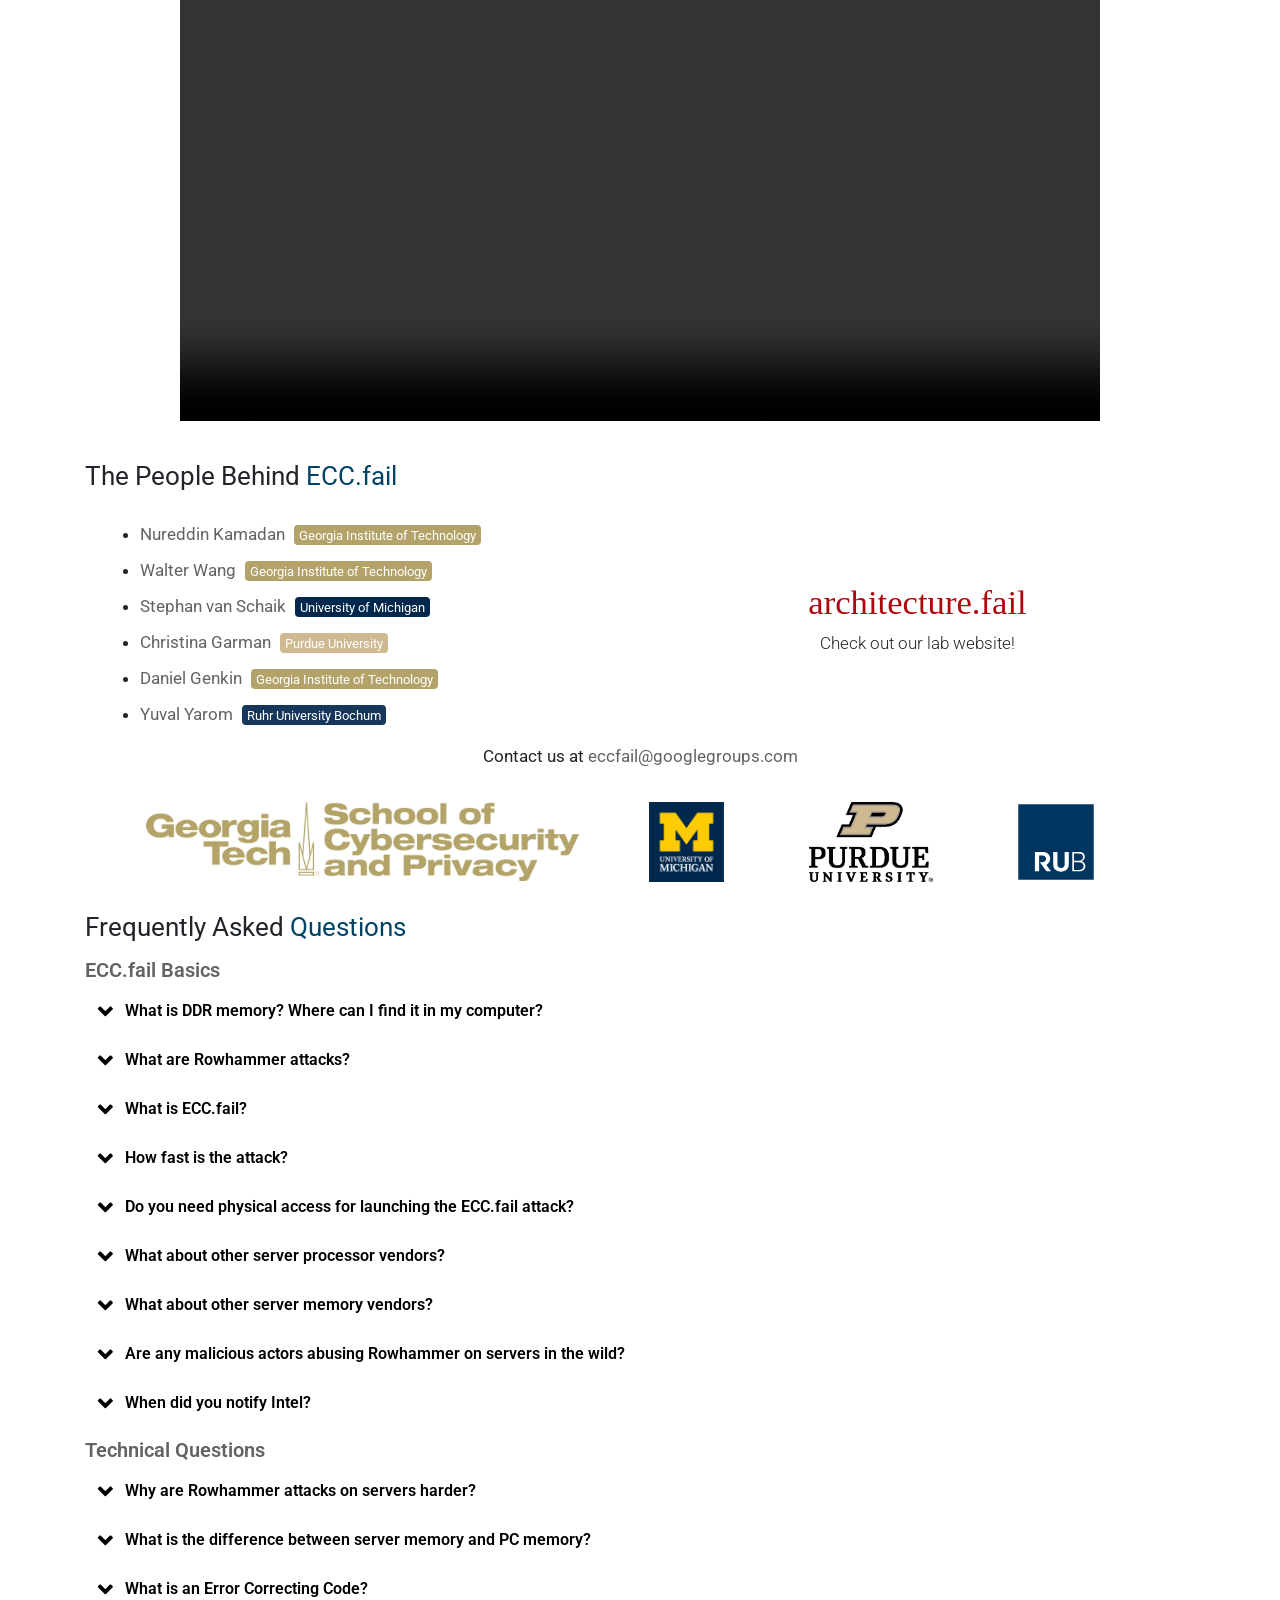
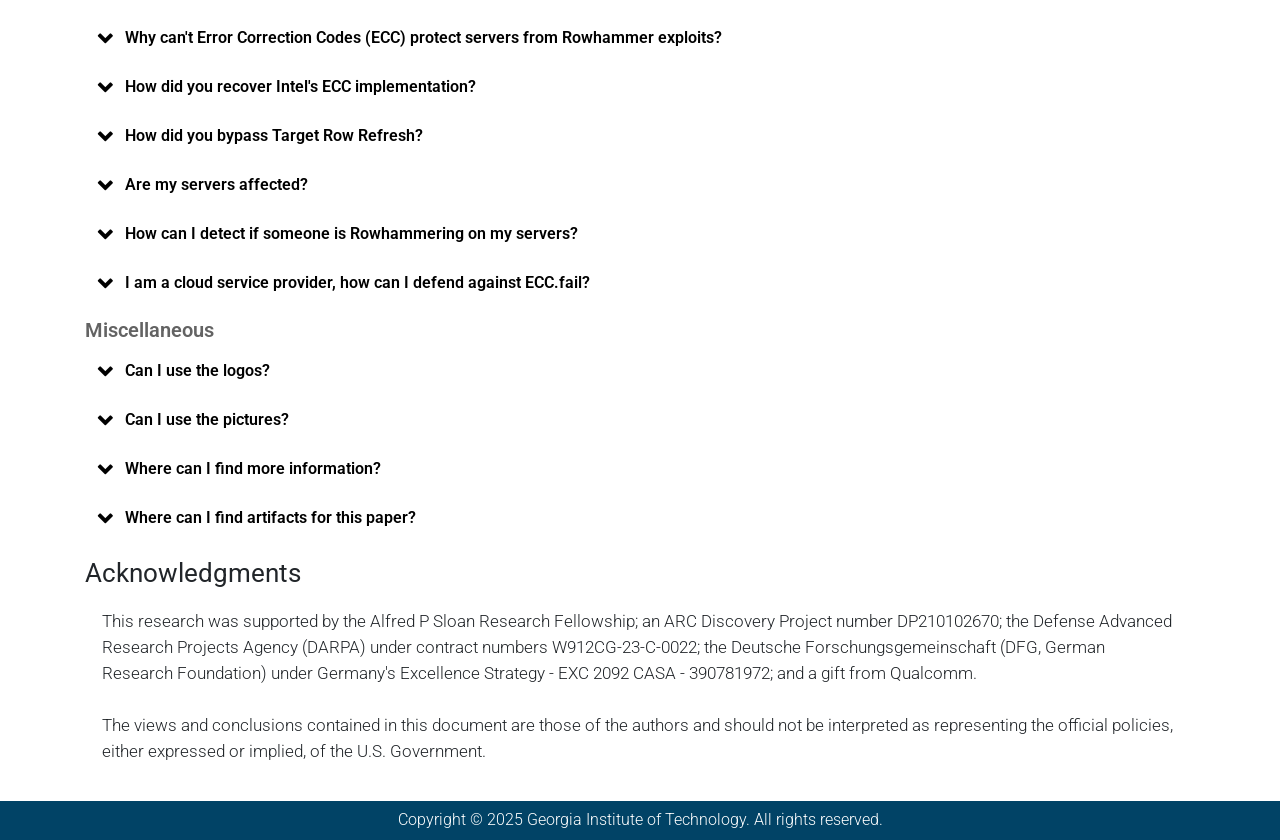
==== commit 1715939a: "update" ====
--- a/index.html
+++ b/index.html
@@ -261,15 +261,17 @@
                   style="max-height: 100px;" />
               </div>
               <div class="col-lg-2" style="text-align: center;">
-                <img class="img-fluid" src="img/umich.png" alt="University of Michigan" style="max-height: 100px;" />
+                <img class="img-fluid" src="img/umich.png" alt="University of Michigan"
+                  style="padding: 10px; max-height: 100px;" />
               </div>
               <div class="col-lg-2" style="text-align: center;">
-                <img class="img-fluid" src="img/purdue.png" alt="Purdue University" style="max-height: 100px;" />
+                <img class="img-fluid" src="img/purdue.png" alt="Purdue University"
+                  style="padding: 10px; max-height: 100px;" />
               </div>
               <div class="col-lg-2" style="text-align: center;">
-                <img class="img-fluid" src="img/rub.svg" alt="Ruhr University Bochum" style="max-height: 100px;" />
-              </div>
-              <div class="col-lg-2"></div>
+                <img class="img-fluid" src="img/rub.svg" alt="Ruhr University Bochum"
+                  style="padding: 10px; max-height: 100px;" />
+              </div>
             </div>
           </div>
         </div>
@@ -285,7 +287,7 @@
         <div class="card">
           <div id="basic-question-1">
             <h6>
-              <button class="btn btn-link collapsed" data-toggle="collapse" data-target="#basic-answer-1"
+              <button class="btn btn-link collapsed text-left" data-toggle="collapse" data-target="#basic-answer-1"
                 aria-expanded="true" aria-controls="basic-answer-1">
                 What is DDR memory? Where can I find it in my computer?
               </button>
@@ -316,7 +318,7 @@
         <div class="card">
           <div id="basic-question-2">
             <h6>
-              <button class="btn btn-link collapsed" data-toggle="collapse" data-target="#basic-answer-2"
+              <button class="btn btn-link collapsed text-left" data-toggle="collapse" data-target="#basic-answer-2"
                 aria-expanded="true" aria-controls="basic-answer-2">
                 What are Rowhammer attacks?
               </button>
@@ -347,7 +349,7 @@
         <div class="card">
           <div id="basic-question-3">
             <h6>
-              <button class="btn btn-link collapsed" data-toggle="collapse" data-target="#basic-answer-3"
+              <button class="btn btn-link collapsed text-left" data-toggle="collapse" data-target="#basic-answer-3"
                 aria-expanded="true" aria-controls="basic-answer-3">
                 What is ECC.fail?
               </button>
@@ -374,7 +376,7 @@
         <div class="card">
           <div id="basics-question-4">
             <h6>
-              <button class="btn btn-link collapsed" data-toggle="collapse" data-target="#basics-answer-4"
+              <button class="btn btn-link collapsed text-left" data-toggle="collapse" data-target="#basics-answer-4"
                 aria-expanded="true" aria-controls="basics-answer-4">
                 How fast is the attack?
               </button>
@@ -393,7 +395,7 @@
         <div class="card">
           <div id="basics-question-5">
             <h6>
-              <button class="btn btn-link collapsed" data-toggle="collapse" data-target="#basics-answer-5"
+              <button class="btn btn-link collapsed text-left" data-toggle="collapse" data-target="#basics-answer-5"
                 aria-expanded="true" aria-controls="basics-answer-5">
                 Do you need physical access for launching the ECC.fail attack?
               </button>
@@ -413,7 +415,7 @@
         <div class="card">
           <div id="basics-question-6">
             <h6>
-              <button class="btn btn-link collapsed" data-toggle="collapse" data-target="#basics-answer-6"
+              <button class="btn btn-link collapsed text-left" data-toggle="collapse" data-target="#basics-answer-6"
                 aria-expanded="true" aria-controls="basics-answer-6">
                 What about other server processor vendors?
               </button>
@@ -432,7 +434,7 @@
         <div class="card">
           <div id="basics-question-7">
             <h6>
-              <button class="btn btn-link collapsed" data-toggle="collapse" data-target="#basics-answer-7"
+              <button class="btn btn-link collapsed text-left" data-toggle="collapse" data-target="#basics-answer-7"
                 aria-expanded="true" aria-controls="basics-answer-7">
                 What about other server memory vendors?
               </button>
@@ -451,7 +453,7 @@
         <div class="card">
           <div id="basics-question-8">
             <h6>
-              <button class="btn btn-link collapsed" data-toggle="collapse" data-target="#basics-answer-8"
+              <button class="btn btn-link collapsed text-left" data-toggle="collapse" data-target="#basics-answer-8"
                 aria-expanded="true" aria-controls="basics-answer-8">
                 Are any malicious actors abusing Rowhammer on servers in the wild?
               </button>
@@ -469,7 +471,7 @@
         <div class="card">
           <div id="basics-question-9">
             <h6>
-              <button class="btn btn-link collapsed" data-toggle="collapse" data-target="#basics-answer-9"
+              <button class="btn btn-link collapsed text-left" data-toggle="collapse" data-target="#basics-answer-9"
                 aria-expanded="true" aria-controls="basics-answer-9">
                 When did you notify Intel?
               </button>
@@ -490,7 +492,7 @@
         <div class="card">
           <div id="techs-question-1">
             <h6>
-              <button class="btn btn-link collapsed" data-toggle="collapse" data-target="#techs-answer-1"
+              <button class="btn btn-link collapsed text-left" data-toggle="collapse" data-target="#techs-answer-1"
                 aria-expanded="true" aria-controls="techs-answer-1">
                 Why are Rowhammer attacks on servers harder?
               </button>
@@ -515,7 +517,7 @@
         <div class="card">
           <div id="tech-question-2">
             <h6>
-              <button class="btn btn-link collapsed" data-toggle="collapse" data-target="#tech-answer-2"
+              <button class="btn btn-link collapsed text-left" data-toggle="collapse" data-target="#tech-answer-2"
                 aria-expanded="true" aria-controls="tech-answer-2">
                 What is the difference between server memory and PC memory?
               </button>
@@ -544,7 +546,7 @@
         <div class="card">
           <div id="tech-question-3">
             <h6>
-              <button class="btn btn-link collapsed" data-toggle="collapse" data-target="#tech-answer-3"
+              <button class="btn btn-link collapsed text-left" data-toggle="collapse" data-target="#tech-answer-3"
                 aria-expanded="true" aria-controls="tech-answer-3">
                 What is an Error Correcting Code?
               </button>
@@ -570,7 +572,7 @@
         <div class="card">
           <div id="tech-question-4">
             <h6>
-              <button class="btn btn-link collapsed" data-toggle="collapse" data-target="#tech-answer-4"
+              <button class="btn btn-link collapsed text-left" data-toggle="collapse" data-target="#tech-answer-4"
                 aria-expanded="true" aria-controls="tech-answer-4">
                 Why can't Error Correction Codes (ECC) protect servers from Rowhammer exploits?
               </button>
@@ -595,7 +597,7 @@
         <div class="card">
           <div id="techs-question-5">
             <h6>
-              <button class="btn btn-link collapsed" data-toggle="collapse" data-target="#techs-answer-5"
+              <button class="btn btn-link collapsed text-left" data-toggle="collapse" data-target="#techs-answer-5"
                 aria-expanded="true" aria-controls="techs-answer-5">
                 How did you recover Intel's ECC implementation?
               </button>
@@ -617,7 +619,7 @@
         <div class="card">
           <div id="techs-question-6">
             <h6>
-              <button class="btn btn-link collapsed" data-toggle="collapse" data-target="#techs-answer-6"
+              <button class="btn btn-link collapsed text-left" data-toggle="collapse" data-target="#techs-answer-6"
                 aria-expanded="true" aria-controls="techs-answer-6">
                 How did you bypass Target Row Refresh?
               </button>
@@ -645,7 +647,7 @@
         <div class="card">
           <div id="techs-question-7">
             <h6>
-              <button class="btn btn-link collapsed" data-toggle="collapse" data-target="#techs-answer-7"
+              <button class="btn btn-link collapsed text-left" data-toggle="collapse" data-target="#techs-answer-7"
                 aria-expanded="true" aria-controls="techs-answer-7">
                 Are my servers affected?
               </button>
@@ -665,7 +667,7 @@
         <div class="card">
           <div id="techs-question-8">
             <h6>
-              <button class="btn btn-link collapsed" data-toggle="collapse" data-target="#techs-answer-8"
+              <button class="btn btn-link collapsed text-left" data-toggle="collapse" data-target="#techs-answer-8"
                 aria-expanded="true" aria-controls="techs-answer-8">
                 How can I detect if someone is Rowhammering on my servers?
               </button>
@@ -686,7 +688,7 @@
         <div class="card">
           <div id="techs-question-9">
             <h6>
-              <button class="btn btn-link collapsed" data-toggle="collapse" data-target="#techs-answer-9"
+              <button class="btn btn-link collapsed text-left" data-toggle="collapse" data-target="#techs-answer-9"
                 aria-expanded="true" aria-controls="techs-answer-9">
                 I am a cloud service provider, how can I defend against ECC.fail?
               </button>
@@ -712,7 +714,7 @@
         <div class="card">
           <div id="misc-question-1">
             <h6>
-              <button class="btn btn-link collapsed" data-toggle="collapse" data-target="#misc-answer-1"
+              <button class="btn btn-link collapsed text-left" data-toggle="collapse" data-target="#misc-answer-1"
                 aria-expanded="true" aria-controls="misc-answer-1">
                 Can I use the logos?
               </button>
@@ -733,7 +735,7 @@
         <div class="card">
           <div id="misc-question-2">
             <h6>
-              <button class="btn btn-link collapsed" data-toggle="collapse" data-target="#misc-answer-2"
+              <button class="btn btn-link collapsed text-left" data-toggle="collapse" data-target="#misc-answer-2"
                 aria-expanded="true" aria-controls="misc-answer-2">
                 Can I use the pictures?
               </button>
@@ -767,7 +769,7 @@
         <div class="card">
           <div id="misc-question-3">
             <h6>
-              <button class="btn btn-link collapsed" data-toggle="collapse" data-target="#misc-answer-3"
+              <button class="btn btn-link collapsed text-left" data-toggle="collapse" data-target="#misc-answer-3"
                 aria-expanded="true" aria-controls="misc-answer-3">
                 Where can I find more information?
               </button>
@@ -788,7 +790,7 @@
         <div class="card">
           <div id="misc-question-4">
             <h6>
-              <button class="btn btn-link collapsed" data-toggle="collapse" data-target="#misc-answer-4"
+              <button class="btn btn-link collapsed text-left" data-toggle="collapse" data-target="#misc-answer-4"
                 aria-expanded="true" aria-controls="misc-answer-4">
                 Where can I find artifacts for this paper?
               </button>
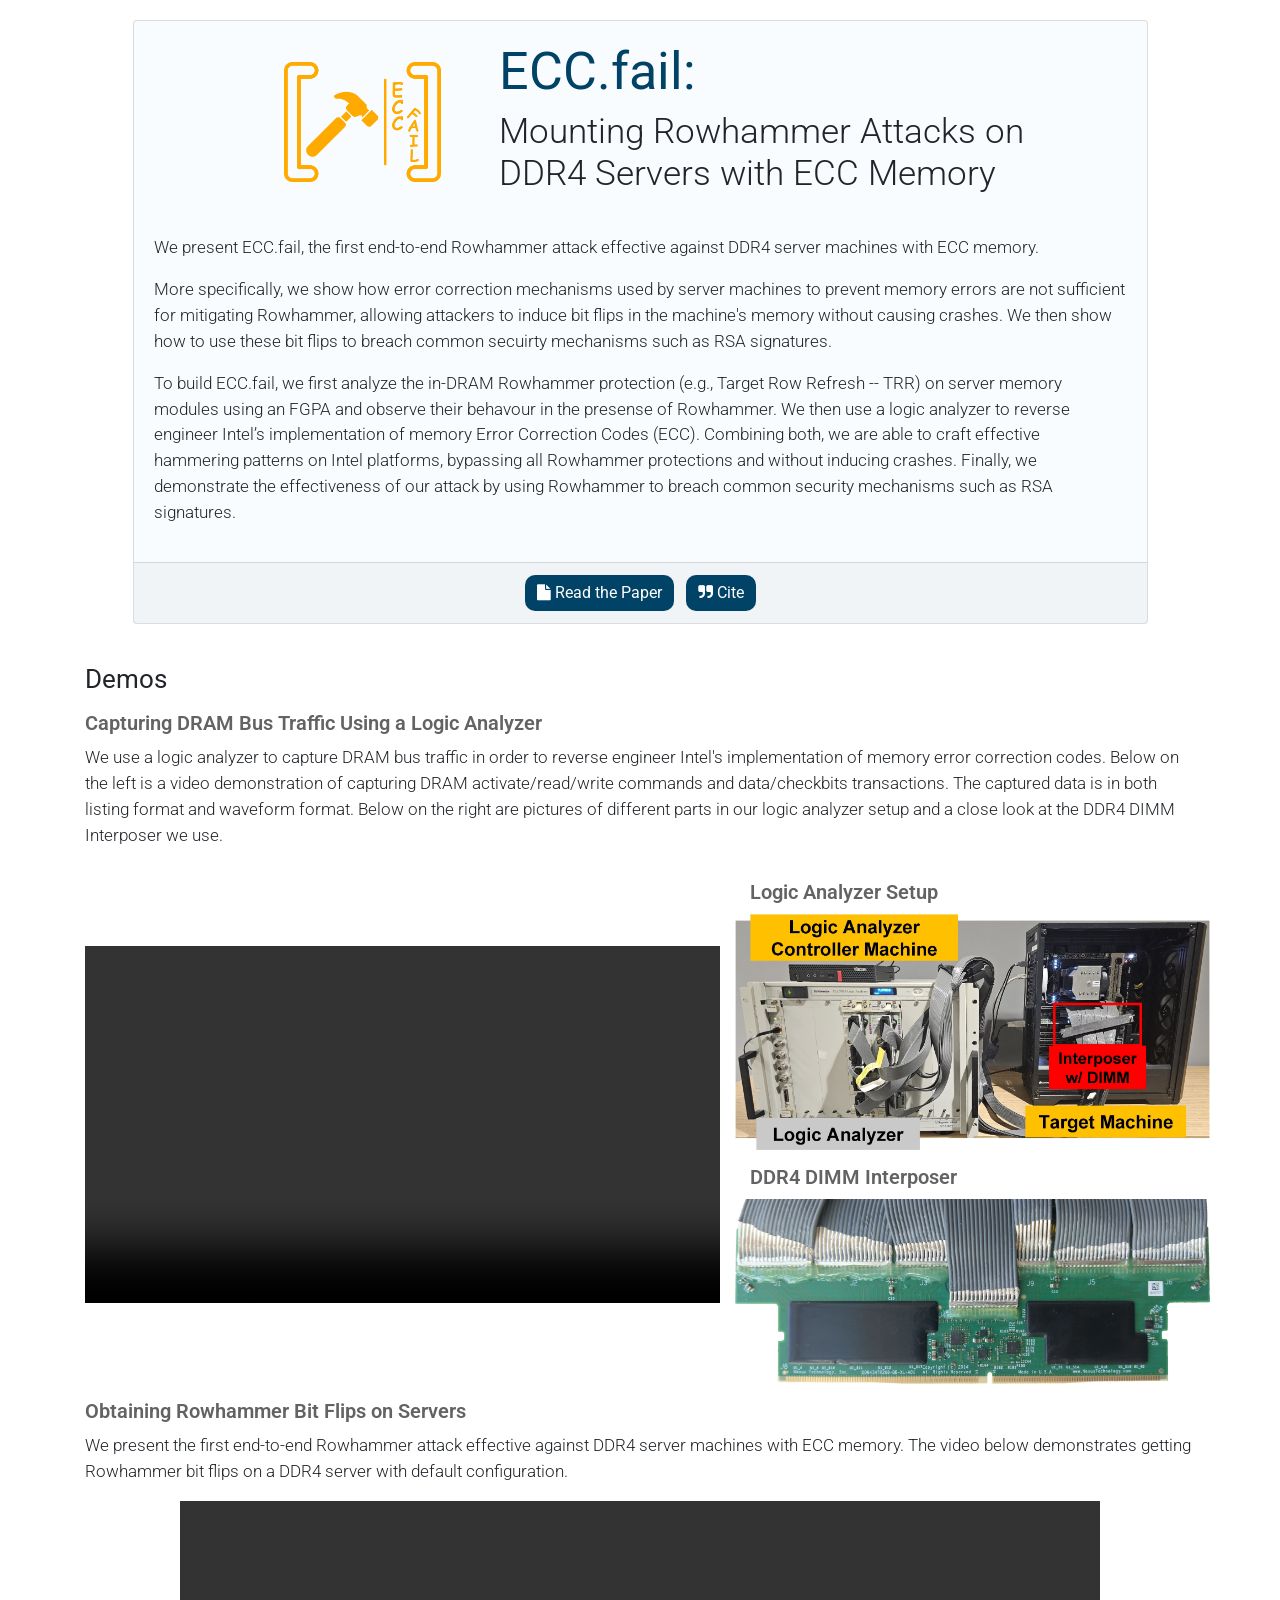
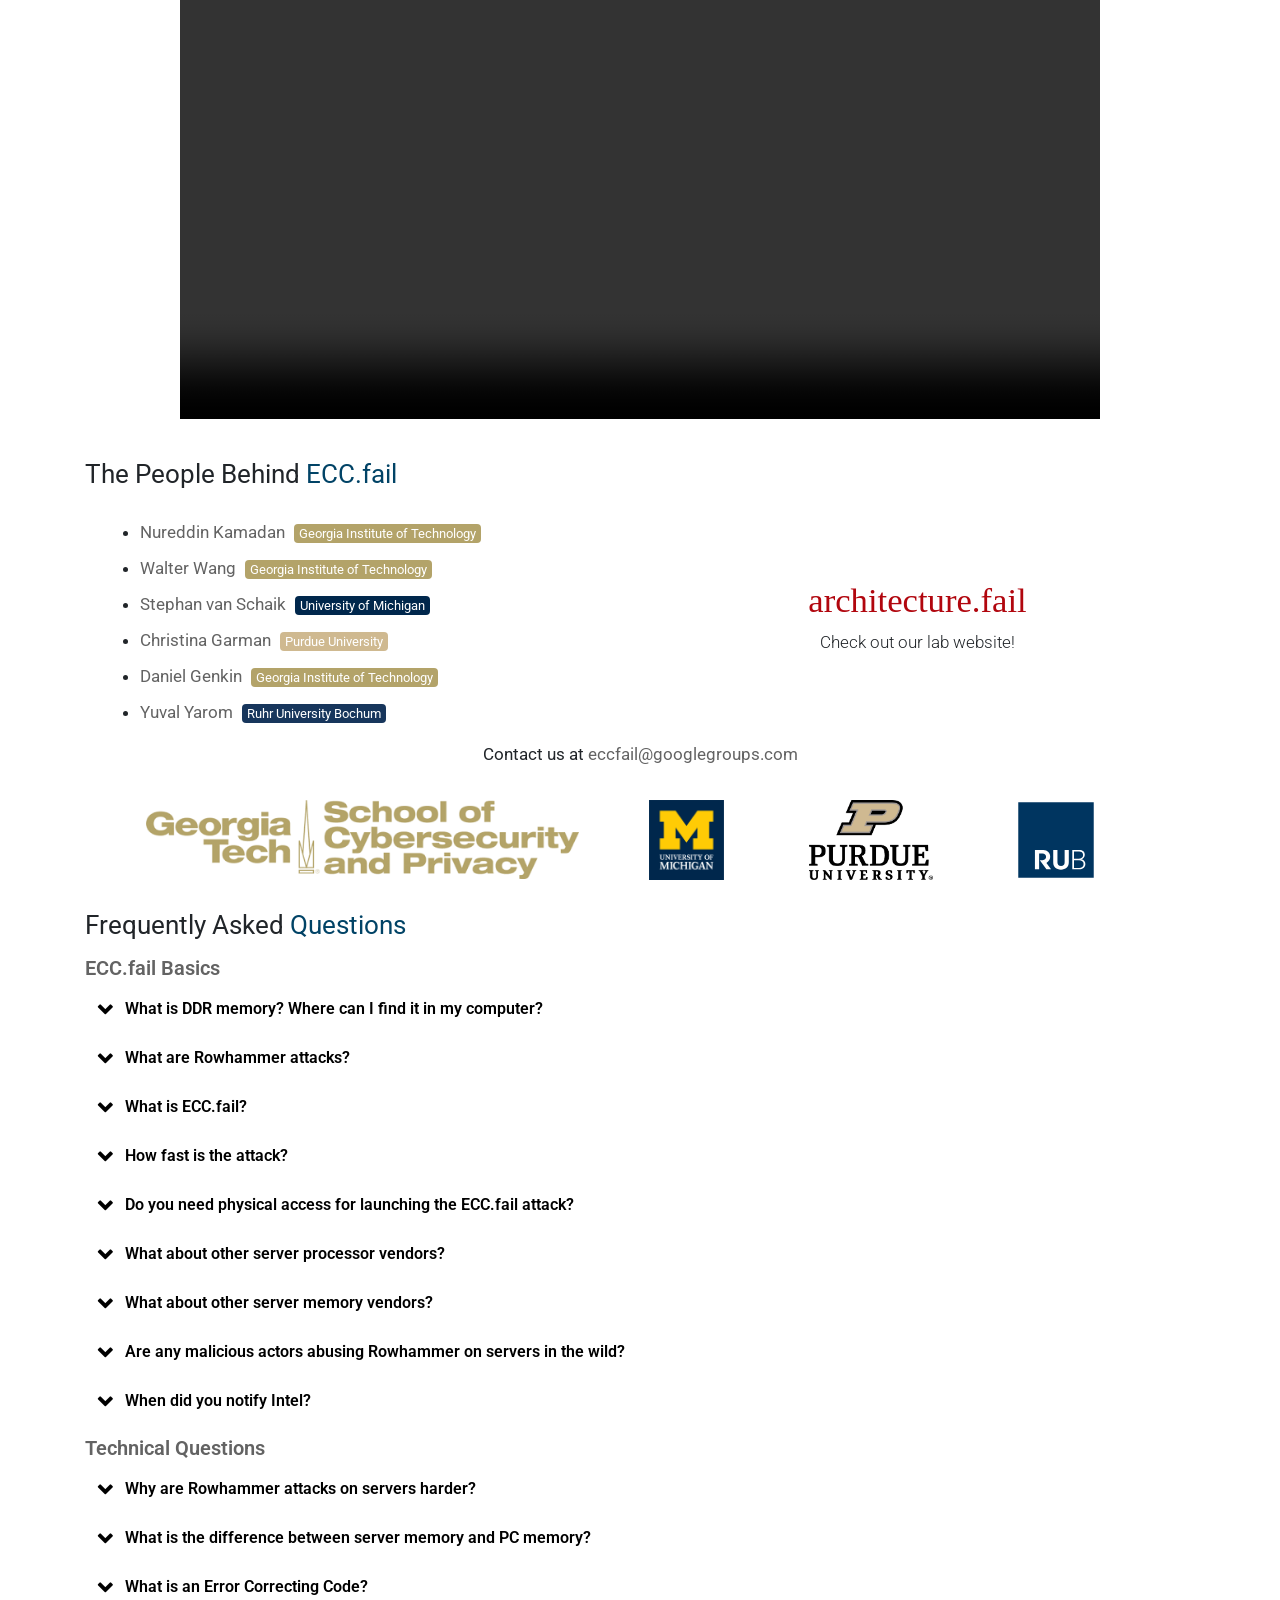
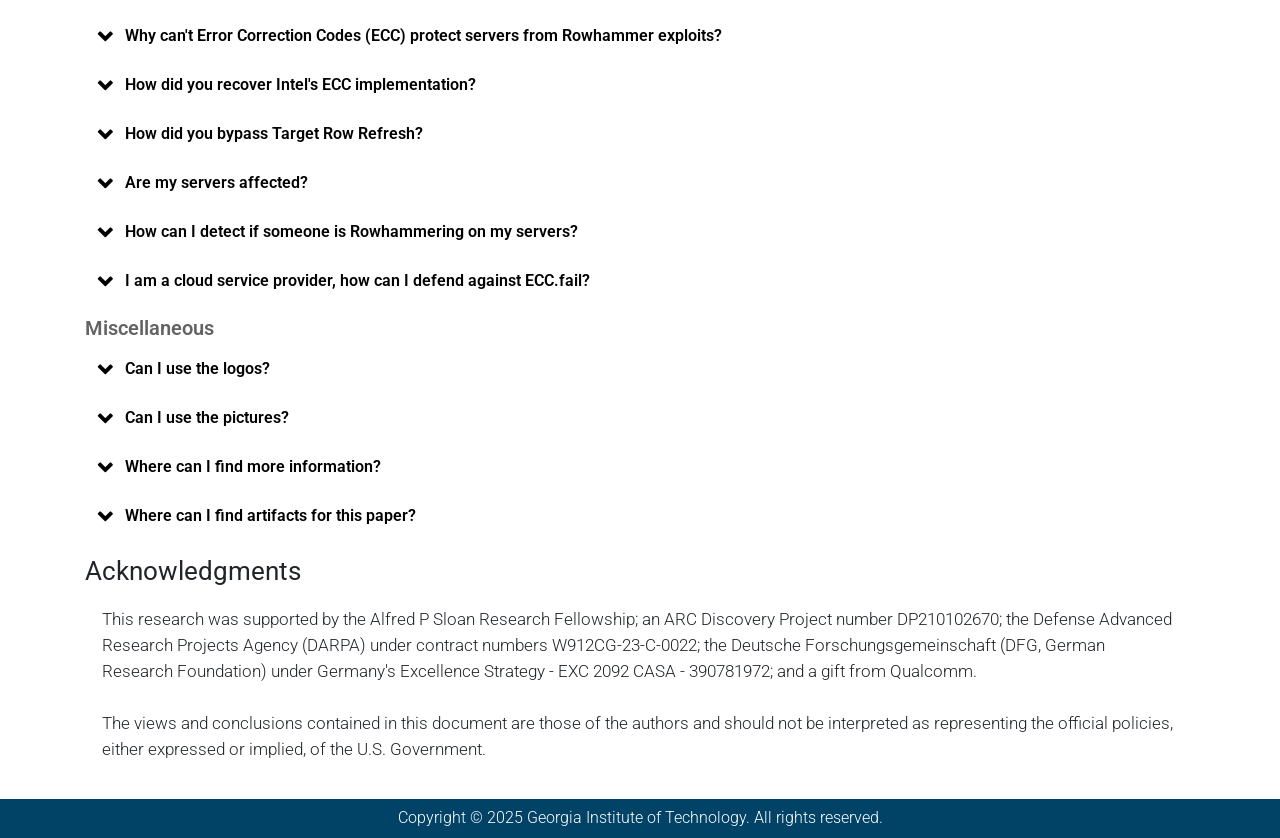
==== commit 55690643: "update" ====
--- a/index.html
+++ b/index.html
@@ -58,8 +58,8 @@
             <div class="card-body">
               <div class="container">
                 <div class="row justify-content-center align-items-center">
-                  <div class="col-3">
-                    <img class="img-fluid" src="img/ecc-fail-logo-orange.png" id="logo" alt="ECC.fail Logo" />
+                  <div class="col-lg-3">
+                    <img class="img-fluid" src="img/ecc-fail-logo-orange.png" id="logo" alt="ECC.fail Logo" style="max-height: 120px; display: block; margin-left: auto; margin-right: auto;"/>
                   </div>
                   <div class="col-auto">
                     <h1 class="text-left">ECC.fail:</h1>
@@ -260,15 +260,15 @@
                 <img class="img-fluid" src="img/gatech.png" alt="Georgia Institute of Technology"
                   style="max-height: 100px;" />
               </div>
-              <div class="col-lg-2" style="text-align: center;">
+              <div class="col-lg-2 col-4" style="text-align: center;">
                 <img class="img-fluid" src="img/umich.png" alt="University of Michigan"
                   style="padding: 10px; max-height: 100px;" />
               </div>
-              <div class="col-lg-2" style="text-align: center;">
+              <div class="col-lg-2 col-4" style="text-align: center;">
                 <img class="img-fluid" src="img/purdue.png" alt="Purdue University"
                   style="padding: 10px; max-height: 100px;" />
               </div>
-              <div class="col-lg-2" style="text-align: center;">
+              <div class="col-lg-2 col-4" style="text-align: center;">
                 <img class="img-fluid" src="img/rub.svg" alt="Ruhr University Bochum"
                   style="padding: 10px; max-height: 100px;" />
               </div>
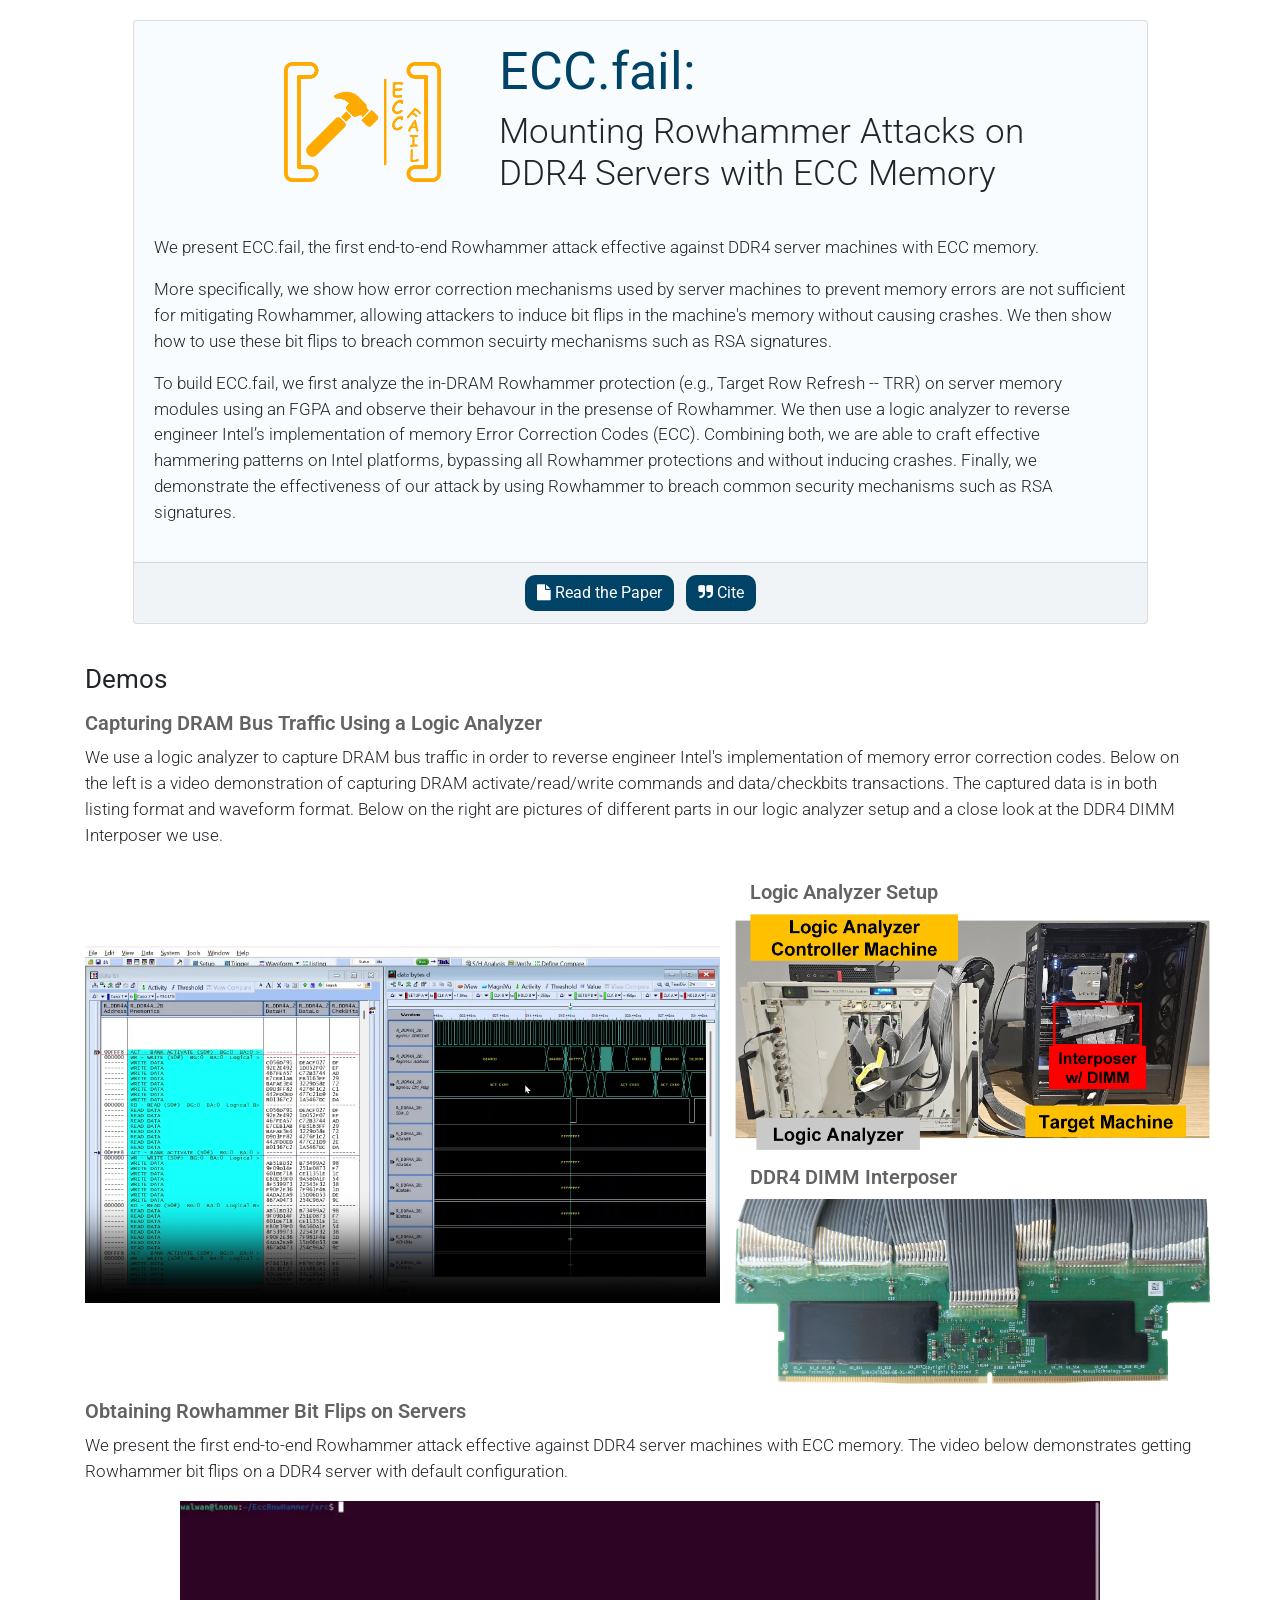
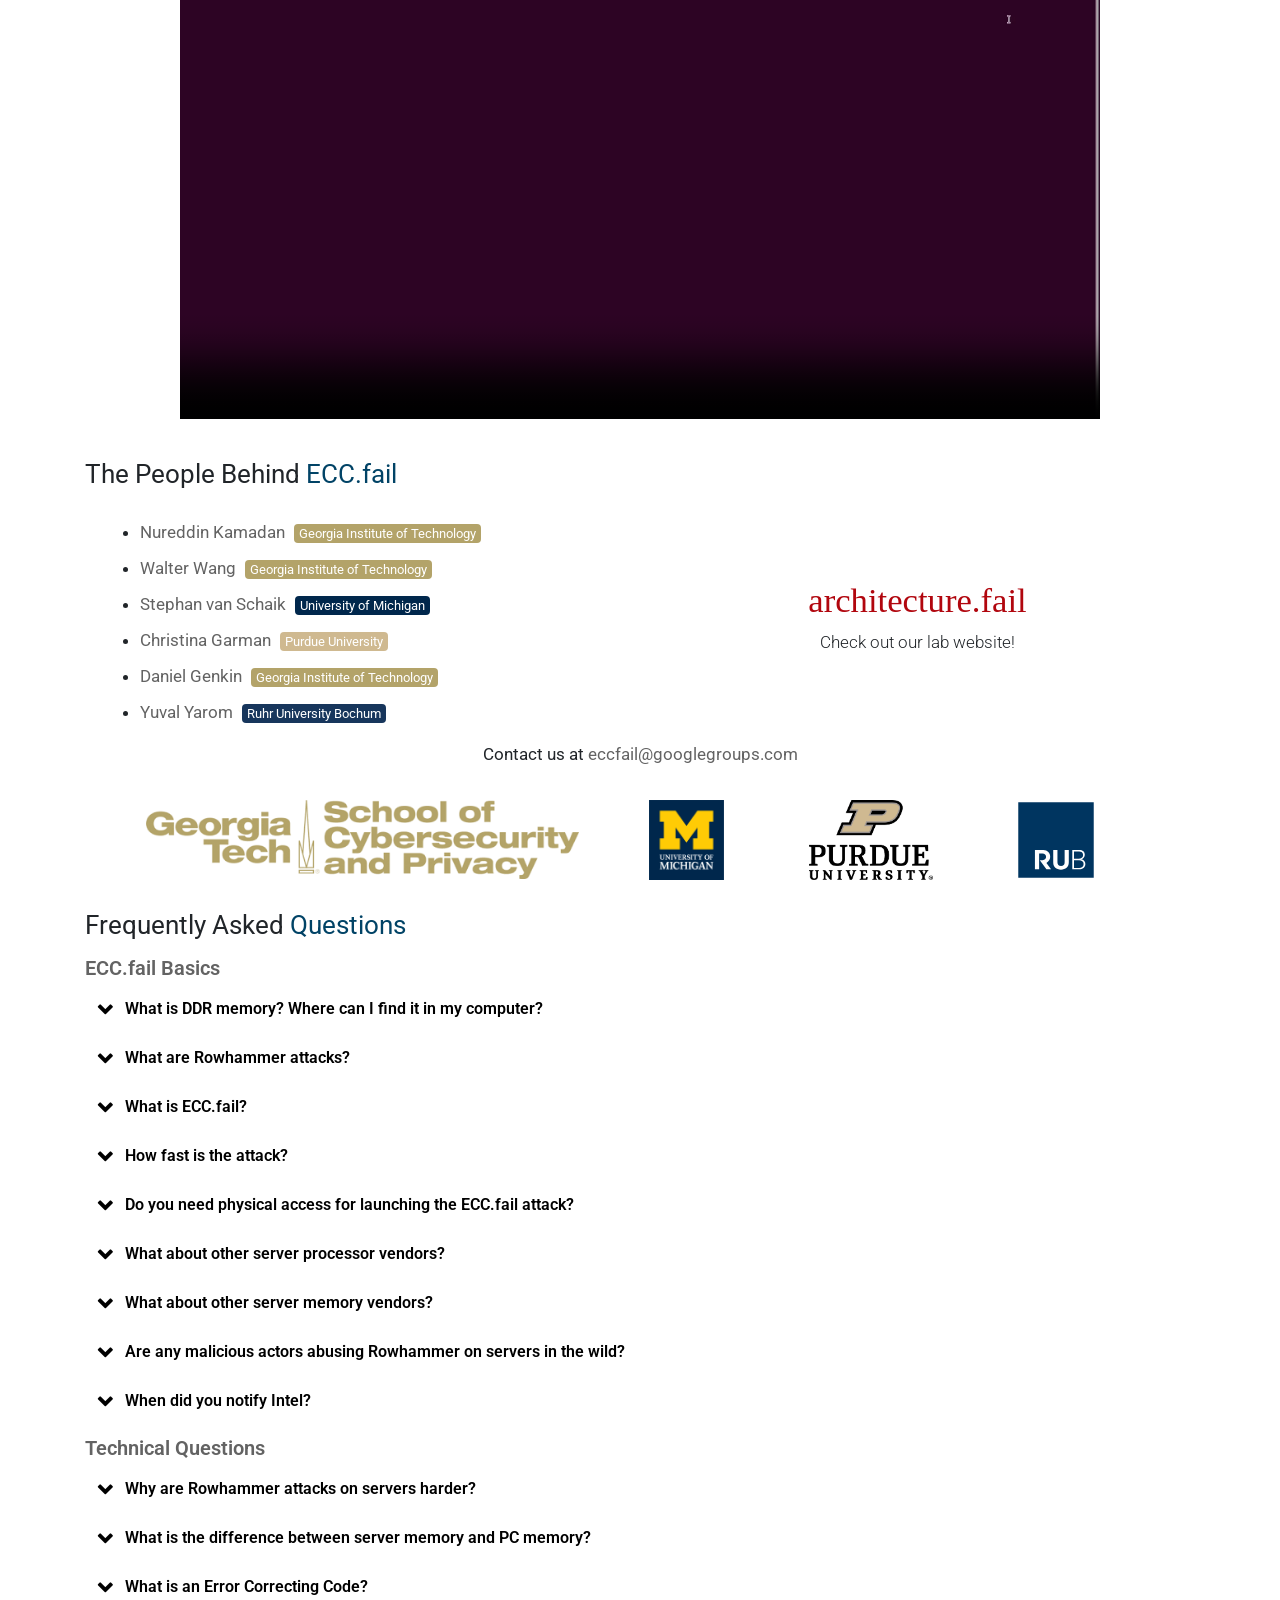
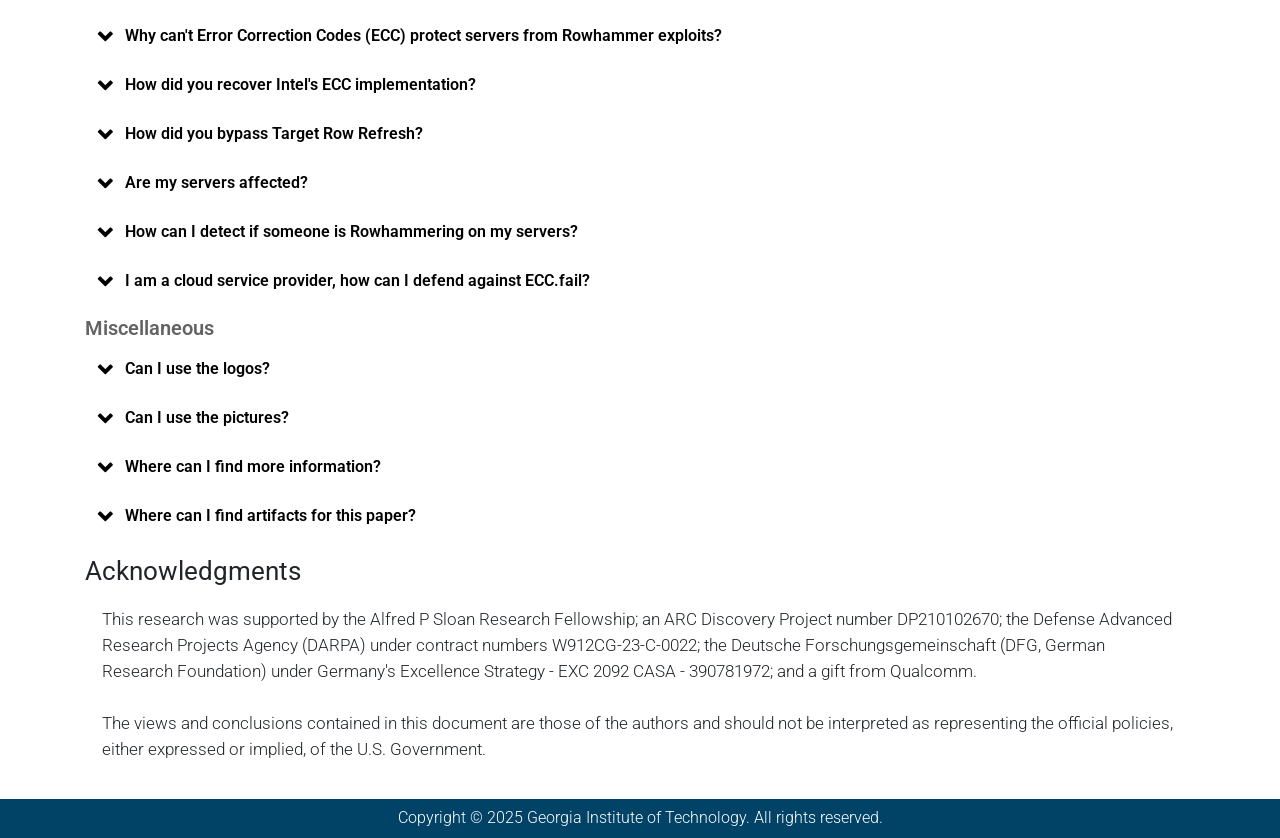
==== commit 09641945: "add video preview" ====
--- a/index.html
+++ b/index.html
@@ -59,7 +59,8 @@
               <div class="container">
                 <div class="row justify-content-center align-items-center">
                   <div class="col-lg-3">
-                    <img class="img-fluid" src="img/ecc-fail-logo-orange.png" id="logo" alt="ECC.fail Logo" style="max-height: 120px; display: block; margin-left: auto; margin-right: auto;"/>
+                    <img class="img-fluid" src="img/ecc-fail-logo-orange.png" id="logo" alt="ECC.fail Logo"
+                      style="max-height: 120px; display: block; margin-left: auto; margin-right: auto;" />
                   </div>
                   <div class="col-auto">
                     <h1 class="text-left">ECC.fail:</h1>
@@ -153,7 +154,7 @@
       <div class="row justify-content-center align-items-center">
         <div class="col-7">
           <div class="embed-responsive embed-responsive-16by9">
-            <video class="embed-responsive-item" src="video/la-demo.webm" controls muted
+            <video class="embed-responsive-item" poster="video/la-demo.jpg" src="video/la-demo.webm" controls muted
               style="max-width: 100%;"></video>
           </div>
         </div>
@@ -185,8 +186,8 @@
       <div class="row justify-content-center align-items-center">
         <div class="col-10">
           <div class="embed-responsive embed-responsive-16by9">
-            <video class="embed-responsive-item" src="video/hammer-demo.webm" controls muted
-              style="max-width: 100%;"></video>
+            <video class="embed-responsive-item" poster="video/hammer-demo.jpg" src="video/hammer-demo.webm" controls
+              muted style="max-width: 100%;"></video>
           </div>
         </div>
       </div>
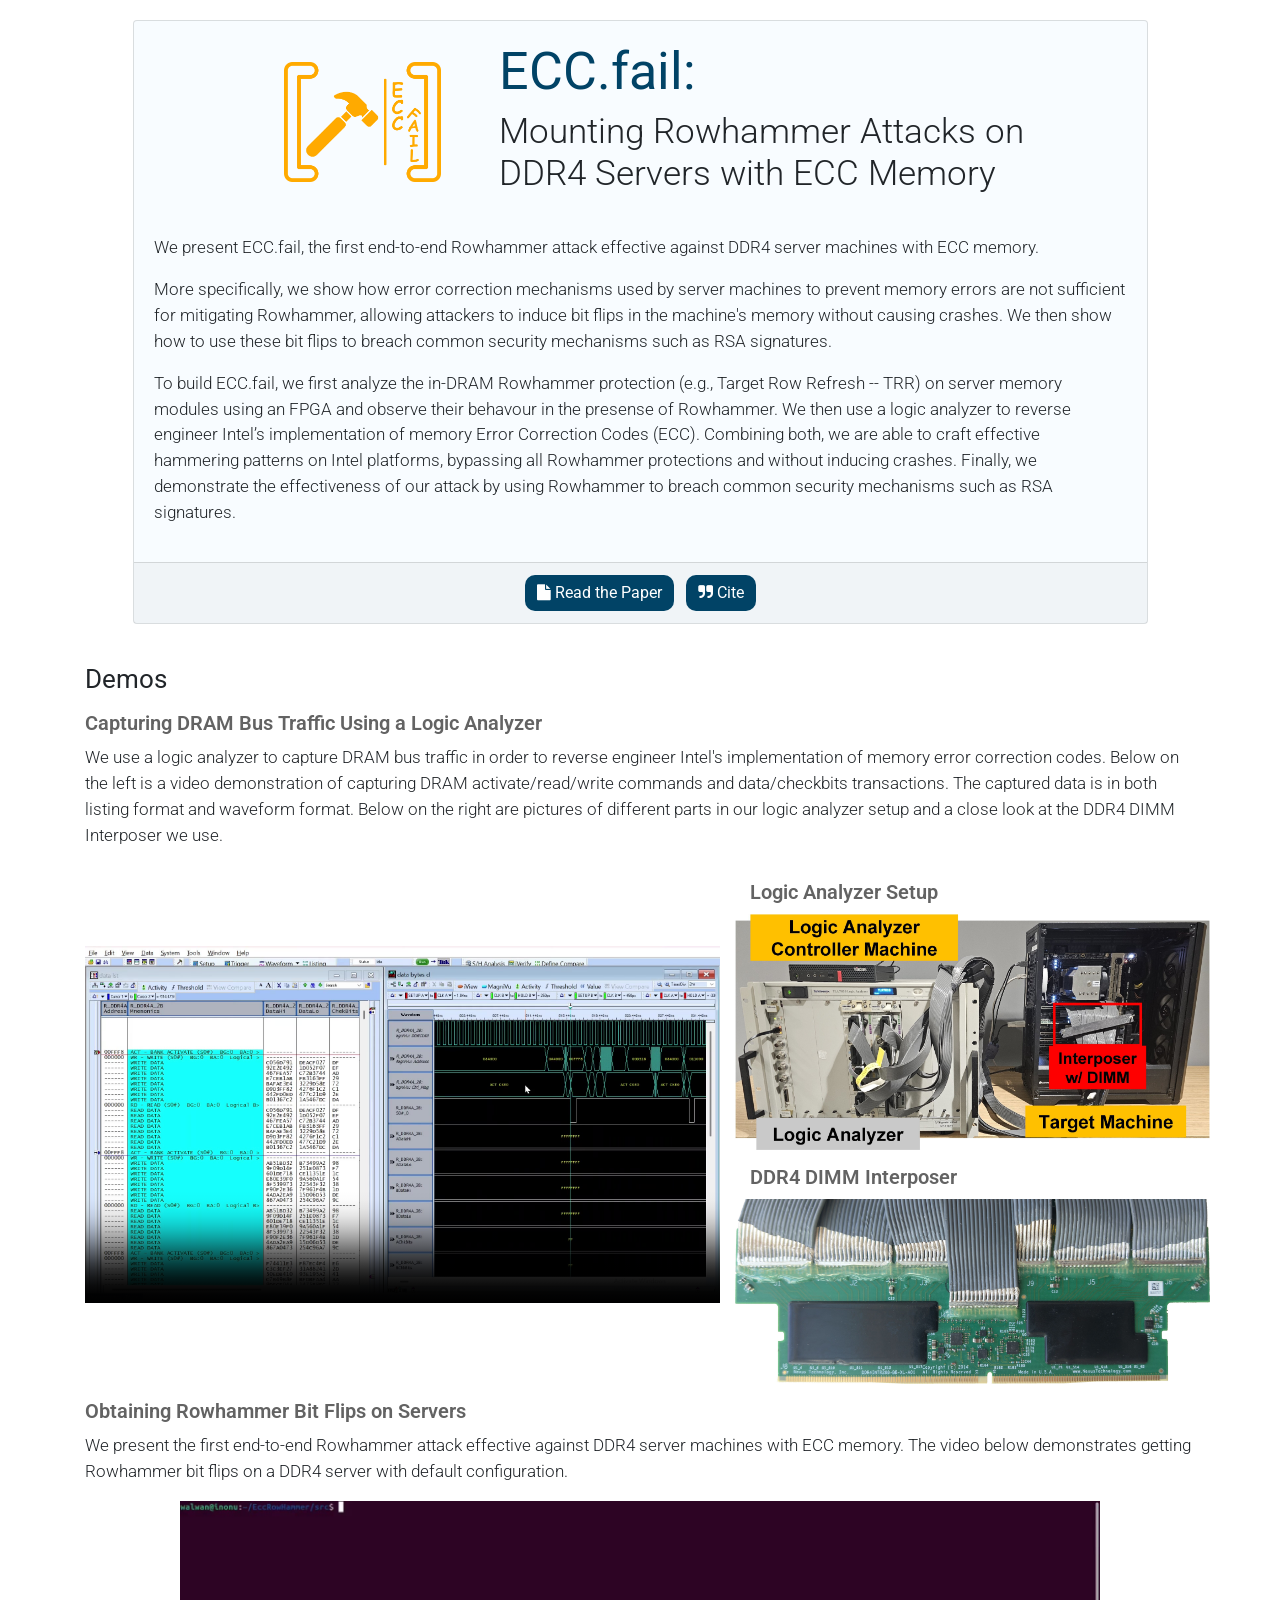
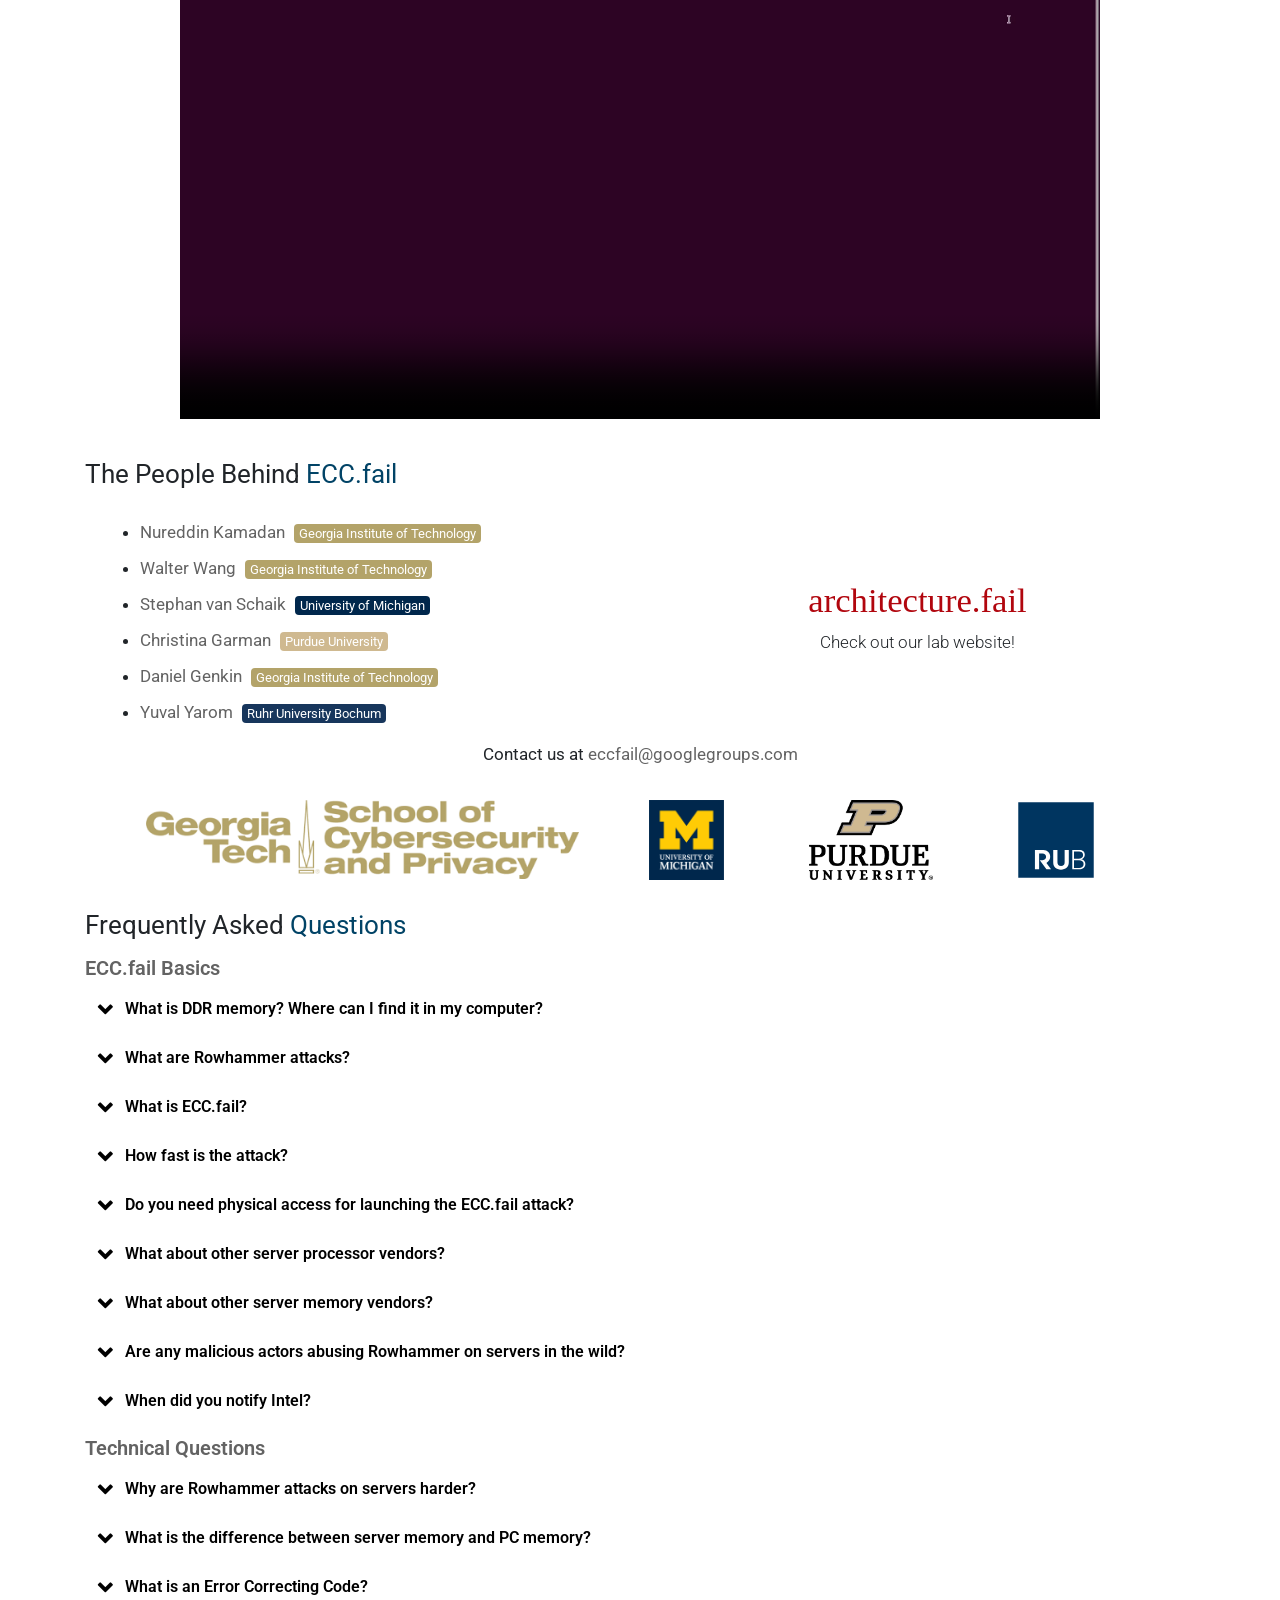
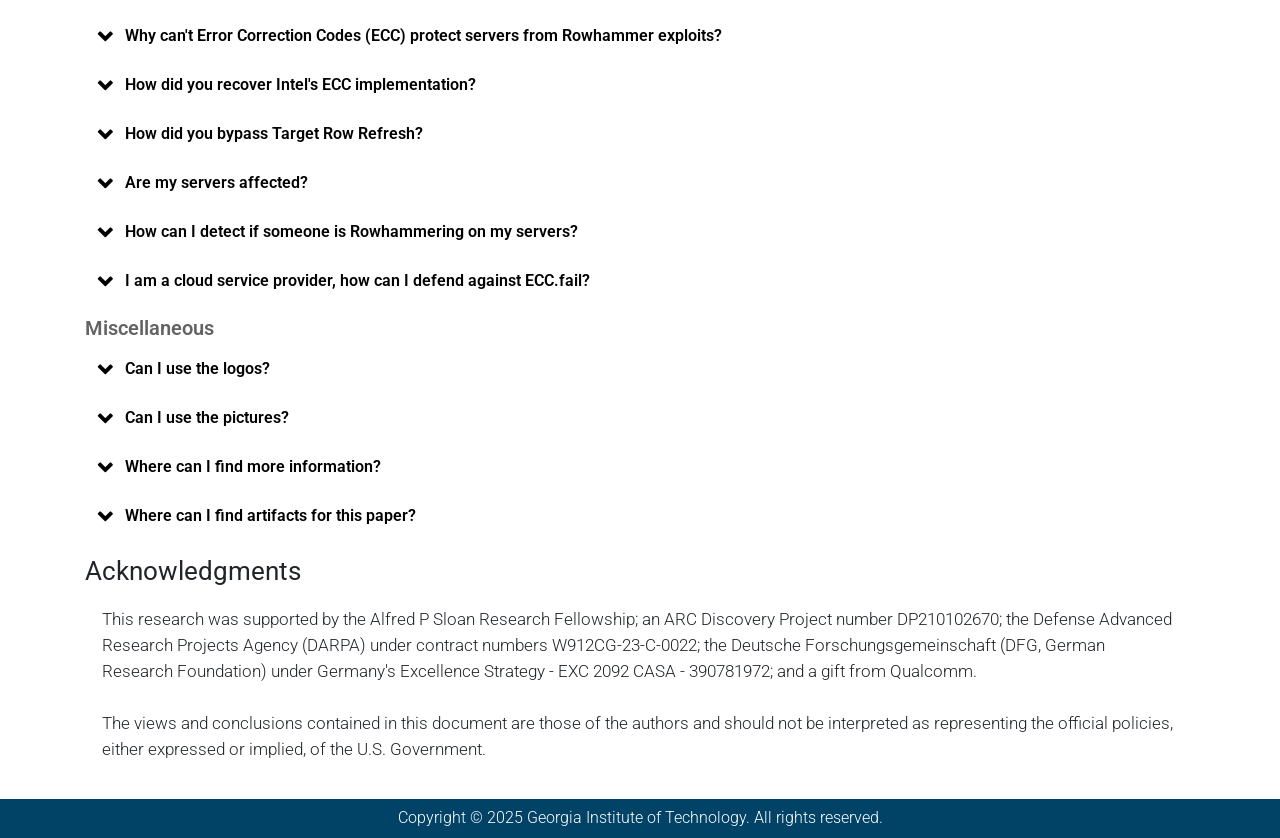
==== commit 0ee28d1e: "update" ====
--- a/index.html
+++ b/index.html
@@ -79,11 +79,11 @@
                 More specifically, we show how error correction mechanisms used by server machines to prevent memory
                 errors are not sufficient for mitigating Rowhammer,
                 allowing attackers to induce bit flips in the machine's memory without causing crashes. We then show how
-                to use these bit flips to breach common secuirty mechanisms such as RSA signatures.
+                to use these bit flips to breach common security mechanisms such as RSA signatures.
               </p>
               <p>
                 To build ECC.fail, we first analyze the in-DRAM Rowhammer protection (e.g., Target Row Refresh -- TRR)
-                on server memory modules using an FGPA and observe their behavour in the presense of Rowhammer.
+                on server memory modules using an FPGA and observe their behavour in the presense of Rowhammer.
                 We then use a logic analyzer to reverse engineer Intel’s implementation of memory Error Correction Codes
                 (ECC). Combining both, we are able to craft effective hammering patterns on Intel platforms, bypassing
                 all Rowhammer protections and without inducing crashes.
@@ -203,7 +203,7 @@
           <div class="col-md-6">
             <ul>
               <li>
-                <a href="https://www.linkedin.com/in/nureddin-kamadan">Nureddin Kamadan</a>
+                <a href="https://nkamadan.com">Nureddin Kamadan</a>
                 <span class="badge badge-gatech">
                   <a class="univ" href="https://www.gatech.edu/">Georgia Institute of Technology</a>
                 </span>
